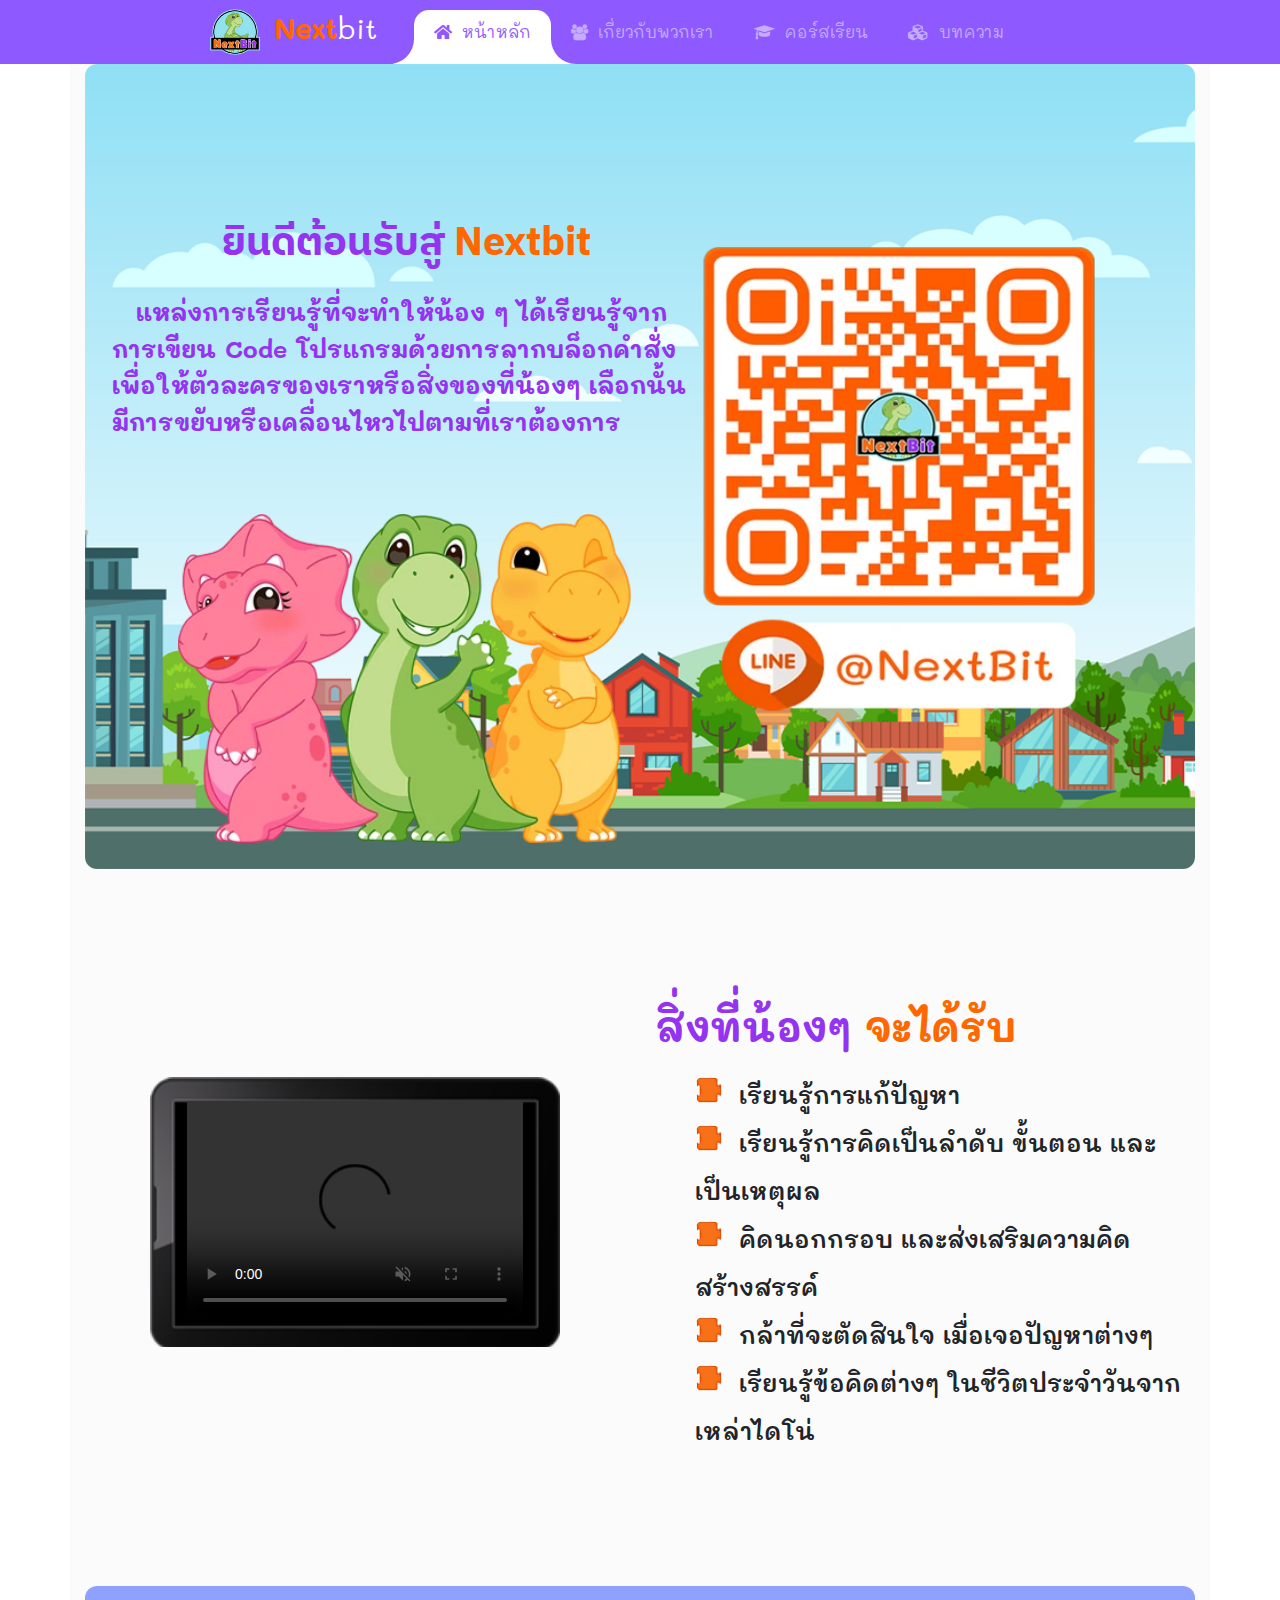
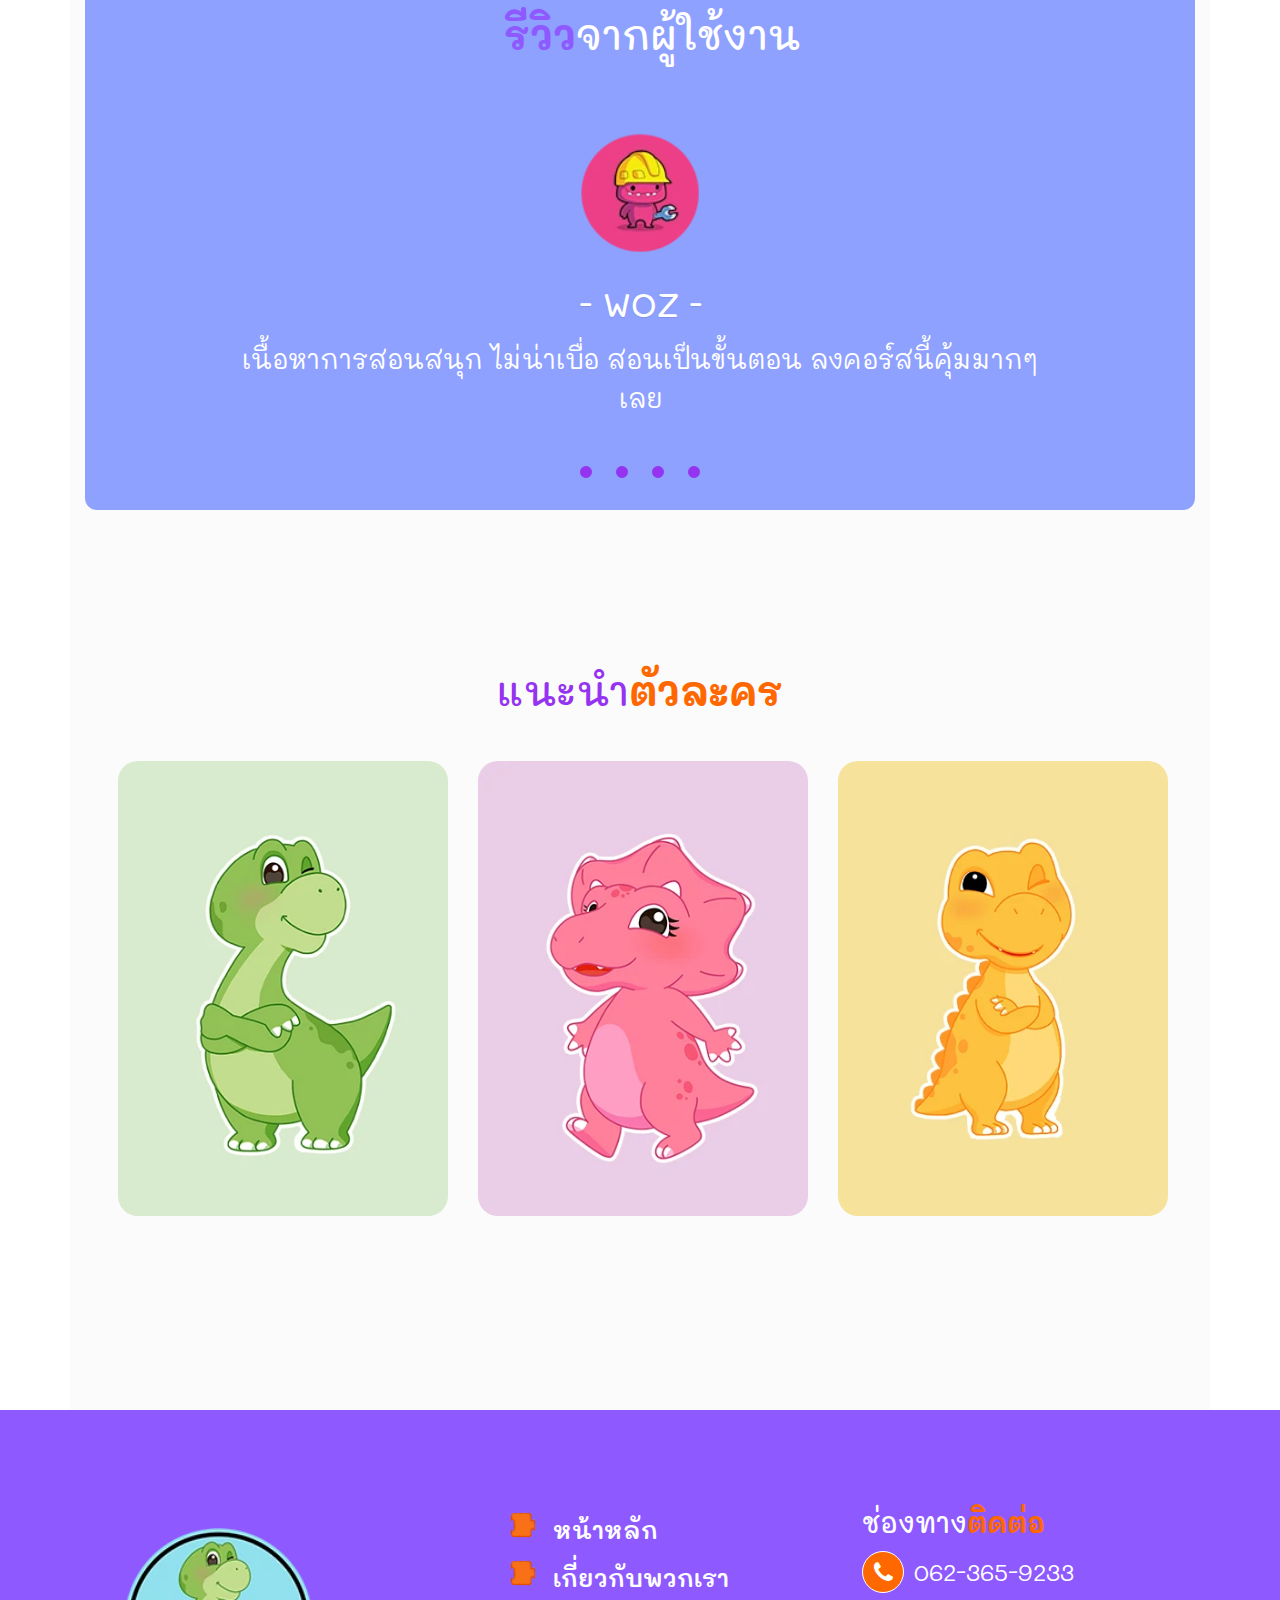
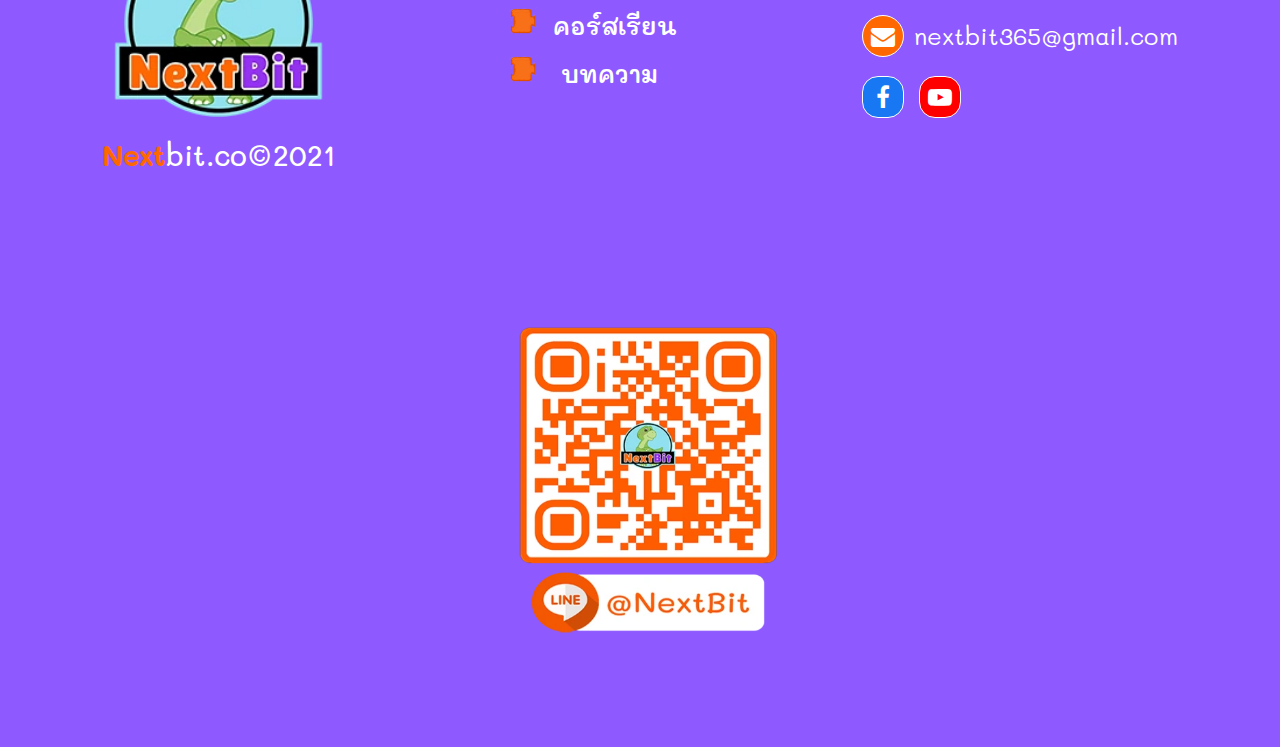
==== index.html @ 3a7b2d2f "test (iframe vs video)" ====
<!doctype html>
<html lang="en">
<head>
    <meta charset="UTF-8">
    <meta name="viewport" content="width=device-width, user-scalable=no, initial-scale=1.0, maximum-scale=1.0, minimum-scale=1.0">

    <title>Nextbit.co</title>
    <link rel="icon" href="./imgs/png/logo_dino.png">

    <!-- awesome font -->
    <link rel='stylesheet' href='https://cdnjs.cloudflare.com/ajax/libs/font-awesome/5.10.2/css/all.min.css'>
    <link rel='stylesheet' href='https://maxcdn.bootstrapcdn.com/font-awesome/4.2.0/css/font-awesome.min.css'>
    <!-- css navbar -->
    <link rel='stylesheet' href='https://stackpath.bootstrapcdn.com/bootstrap/4.3.1/css/bootstrap.min.css'>
    <link rel="stylesheet" href="./css/navbar.css">
    <!-- css slide -->
    <link rel="stylesheet" href="./css/slide.css">
    <!-- css profile character -->
    <link rel="stylesheet" href="./css/profile_character/templatemo-onix-digital.css">
    <link rel="stylesheet" href="./css/profile_character/owl.css">
    <link rel="stylesheet" href="./css/profile_character/animated.css">
    <!-- css style -->
    <link rel="stylesheet" href="./css/style.css">
    <!-- css home -->
    <link rel="stylesheet" href="./css/home.css">
    <!-- css bubble footer -->
    <link rel="stylesheet" href="./css/footer.css">
    <link rel="stylesheet" href="./css/bubble.css">
</head>
<body>


    <header>
        <!-- Start Navbar -->
        <nav class="navbar navbar-expand-custom navbar-mainbg" id="navbar">
            <a class="navbar-brand navbar-logo" href="./index.html">
                <picture>
                    <source srcset="imgs/webp/logo_dino.webp">
                    <img  src="./imgs/png/logo_dino.png"/>
                </picture>
                <span>Next</span>bit
            </a>
            <button class="navbar-toggler" type="button" aria-controls="navbarSupportedContent" aria-expanded="false" aria-label="Toggle navigation">
                <i class="fas fa-bars text-white"></i>
            </button>
            <div class="collapse navbar-collapse" id="navbarSupportedContent">
                <ul class="navbar-nav ml-auto">
                    <div class="hori-selector"><div class="left"></div><div class="right"></div></div>
                    <li class="nav-item active">
                        <a class="nav-link" href="./index.html"><i class="fas fa-home"></i>หน้าหลัก</a>
                    </li>
                    <li class="nav-item">
                        <a class="nav-link" href="./about.html"><i class="fa fa-users"></i>เกี่ยวกับพวกเรา</a>
                    </li>
                    <li class="nav-item">
                        <a class="nav-link" href="./course.html"><i class="fa fa-graduation-cap"></i>คอร์สเรียน</a>
                    </li>
                    <li class="nav-item">
                        <a class="nav-link" href="https://nextbit.co/post/"><i class="fa fa-cubes"></i>บทความ</a>
                    </li>
                </ul>
            </div>
        </nav>
        <!-- End Navbar -->
    </header>


    <!-- Start Container -->
    <div class="container">
        <!-- Start Banner -->
        <section class="banner">
            <div class="row">
                <div class="col-lg-7 left">
                    <h1>ยินดีต้อนรับสู่ <span>Nextbit</span></h1>
                    <p>&emsp;แหล่งการเรียนรู้ที่จะทำให้น้อง ๆ ได้เรียนรู้จากการเขียน Code โปรแกรมด้วยการลากบล็อกคำสั่ง เพื่อให้ตัวละครของเราหรือสิ่งของที่น้องๆ เลือกนั้น มีการขยับหรือเคลื่อนไหวไปตามที่เราต้องการ</p>
                </div>
                <div class="col-lg-5 right">
                    <picture>
                        <source srcset="./imgs/webp/qr_code.webp">
                        <img src="./imgs/png/qr_code.png"/>
                    </picture>
                </div>
            </div>
            <div class="row">
                <div class="col-lg-7 left">
                    <picture>
                        <source srcset="./imgs/webp/Nextbit_Dino.webp">
                        <img src="./imgs/png/Nextbit_Dino.png"/>
                    </picture>
                </div>
            </div>
        </section>
        <!-- END Banner -->
        <section class="objective">
            <div class="row">
                <div class="col-lg-6 left">
                    <div class="background-video">
<!--                        <iframe src="https://www.youtube.com/embed/6uxg9snjpqg"></iframe>-->
                        <video controls autoplay muted loop>
                            <source src="./video/IntroNextBit.mp4"
                                    type="video/mp4">
                        </video>
                    </div>
                </div>
                <div class="col-lg-6 right">
                    <div class="list_jigsaw">
                        <h1>สิ่งที่น้องๆ <span>จะได้รับ</span></h1>
                        <ul>
                            <li>เรียนรู้การแก้ปัญหา</li>
                            <li>เรียนรู้การคิดเป็นลำดับ ขั้นตอน และเป็นเหตุผล</li>
                            <li>คิดนอกกรอบ และส่งเสริมความคิดสร้างสรรค์</li>
                            <li>กล้าที่จะตัดสินใจ เมื่อเจอปัญหาต่างๆ</li>
                            <li>เรียนรู้ข้อคิดต่างๆ ในชีวิตประจำวันจากเหล่าไดโน่</li>
                        </ul>
                    </div>
                </div>
            </div>
        </section>
        <section class="review">
            <h1 style="padding: 24px;margin-left: 24px"><span>รีวิว</span>จากผู้ใช้งาน</h1>
            <div class="slider">
                <input type="radio" name="slider" title="slide1" checked="checked" class="slider__nav"/>
                <input type="radio" name="slider" title="slide2" class="slider__nav"/>
                <input type="radio" name="slider" title="slide3" class="slider__nav"/>
                <input type="radio" name="slider" title="slide4" class="slider__nav"/>
                <div class="slider__inner">
                    <div class="slider__contents">
                        <picture>
                            <source srcset="./imgs/webp/customer1.webp">
                            <img src="./imgs/png/customer1.png"/>
                        </picture>
                        <h2 class="slider__caption">- Woz -</h2>
                        <p class="slider__txt">เนื้อหาการสอนสนุก ไม่น่าเบื่อ สอนเป็นขั้นตอน ลงคอร์สนี้คุ้มมากๆเลย</p>
                    </div>
                    <div class="slider__contents">
                        <picture>
                            <source srcset="./imgs/webp/customer2.webp">
                            <img src="./imgs/png/customer2.png"/>
                        </picture>
                        <h2 class="slider__caption">- Gracie -</h2>
                        <p class="slider__txt">ศึกษามาหลายคอร์สหลายที่แต่ก็เข้าใจยากมากๆ เรียนเสร็จพอมาลองทำ ก็ทำไม่ได้ แต่พอมาลงคอร์สจากที่นี่ สอนเข้าใจง่าย มีแบบฝึกหัดให้ทำ</p>
                    </div>
                    <div class="slider__contents">
                        <picture>
                            <source srcset="./imgs/webp/customer3.webp">
                            <img src="./imgs/png/customer3.png"/>
                        </picture>
                        <h2 class="slider__caption">- Sarge -</h2>
                        <p class="slider__txt">ตัวละครน่ารักมาก สอนเข้าใจง่าย น้องๆที่ได้เรียนรู้สึกกล้าแสดงออกมากขึ้นเยอะเลย แนะนำค่ะ อยากให้มีคอร์สแบบนี้อีกหลายๆคอร์สเลย</p>
                    </div>
                    <div class="slider__contents">
                        <picture>
                            <source srcset="./imgs/webp/customer4.webp">
                            <img src="./imgs/png/customer4.png"/>
                        </picture>
                        <h2 class="slider__caption">- Val -</h2>
                        <p class="slider__txt">ตอนแรกน้องไม่มีพื้นฐานเลย พอได้มาเรียน มีการ์ตูนให้ดู น้องดูสนุกไปกับการเรียน ค่าคอร์สก็คุ้มราคา</p>
                    </div>

                </div>
            </div>
        </section>
        <section class="character">
            <div id="portfolio" class="our-portfolio section">
                <div class="container">
                    <h1 align="center" style="padding: 36px;">แนะนำ<span>ตัวละคร</span></h1>
                </div>
                <div class="container">
                    <div class="row">
                        <div class="col-lg-12">
                            <div class="owl-carousel owl-portfolio">
                                <div class="item">
                                    <div class="thumb">
                                        <picture>
                                            <source srcset="./imgs/webp/TODY.webp">
                                            <img src="./imgs/png/TODY.png"/>
                                        </picture>
                                        <div class="hover-effect">
                                            <div class="inner-content">
                                                <a rel="sponsored" href="#" target="_parent">
                                                    <h4>TODY</h4>
                                                </a>
                                                <span>คอยาว ทีเร็ก ใสซื่อ ทึ่มๆ <br>มีพลังแฝง รักการเรียนรู้ <br>แต่ยังไม่ค่อยรู้ <br>ชอบลองผิดลองถูก</span>
                                            </div>
                                        </div>
                                    </div>
                                </div>
                                <div class="item">
                                    <div class="thumb">
                                        <picture>
                                            <source srcset="./imgs/webp/TEENA.webp">
                                            <img src="./imgs/png/TEENA.png"/>
                                        </picture>
                                        <div class="hover-effect">
                                            <div class="inner-content">
                                                <a href="#">
                                                    <h4>TEENA</h4>
                                                </a>
                                                <span>พันธุ์หนาม น่ารัก เป็นมิตร <br>อ่อนโยน ชอบให้กำลังใจ <br>เป็นผู้ตามที่ดี</span>
                                            </div>
                                        </div>
                                    </div>
                                </div>
                                <div class="item">
                                    <div class="thumb">
                                        <picture>
                                            <source srcset="./imgs/webp/PEEMO.webp">
                                            <img src="./imgs/png/PEEMO.png"/>
                                        </picture>
                                        <div class="hover-effect">
                                            <div class="inner-content">
                                                <a rel="sponsored" href="#" target="_parent">
                                                    <h4>PEEMO</h4>
                                                </a>
                                                <span>ทีเร็ก ดูเพอร์เฟก กวนๆหน่อย <br>รู้ทุกเรื่อง แต่จะ รู้มั่วๆ หน่อย</span>
                                            </div>
                                        </div>
                                    </div>
                                </div>
                                <div class="item">
                                    <div class="thumb">
                                        <picture>
                                            <source srcset="./imgs/webp/CAT.webp">
                                            <img src="./imgs/png/CAT.png"/>
                                        </picture>
                                        <div class="hover-effect">
                                            <div class="inner-content">
                                                <a rel="sponsored" href="#" target="_parent">
                                                    <h4>CAT</h4>
                                                </a>
                                                <span>สัตว์เลี้ยงของ TODY</span>
                                            </div>
                                        </div>
                                    </div>
                                </div>
                                <div class="item">
                                    <div class="thumb">
                                        <picture>
                                            <source srcset="./imgs/webp/TAC.webp">
                                            <img src="./imgs/png/TAC.png"/>
                                        </picture>
                                        <div class="hover-effect">
                                            <div class="inner-content">
                                                <a rel="sponsored" href="#" target="_parent">
                                                    <h4>TAC</h4>
                                                </a>
                                                <span>สัตว์เลี้ยงของ TEENA</span>
                                            </div>
                                        </div>
                                    </div>
                                </div>
                                <div class="item">
                                    <div class="thumb">
                                        <picture>
                                            <source srcset="./imgs/webp/TIC.webp">
                                            <img src="./imgs/png/TIC.png"/>
                                        </picture>
                                        <div class="hover-effect">
                                            <div class="inner-content">
                                                <a rel="sponsored" href="#" target="_parent">
                                                    <h4>TIC</h4>
                                                </a>
                                                <span>สัตว์เลี้ยงของ PEEMO</span>
                                            </div>
                                        </div>
                                    </div>
                                </div>
                            </div>
                        </div>
                    </div>
                </div>
            </div>
        </section>
    </div>
    <!-- End Container -->


    <!-- Start Footer -->
    <footer>
        <div class="bubbles">
            <div class="bubble" style="--size:3.3909991037595413rem; --distance:8.564411425917513rem; --position:-3.3532309343188405%; --time:3.337641675397866s; --delay:-3.8598811310658885s;"></div>
            <div class="bubble" style="--size:5.257650665640758rem; --distance:7.436513802589119rem; --position:58.07638903927696%; --time:3.5787606993702172s; --delay:-3.727907387715606s;"></div>
            <div class="bubble" style="--size:5.229508255244221rem; --distance:9.9519353103117rem; --position:74.21436924845615%; --time:3.028254580955734s; --delay:-3.2558799292110705s;"></div>
            <div class="bubble" style="--size:5.675200319744859rem; --distance:6.150496605028215rem; --position:16.40803187630667%; --time:2.095930094316172s; --delay:-2.012984983796527s;"></div>
            <div class="bubble" style="--size:4.3761417212986435rem; --distance:6.8733372826509695rem; --position:67.33293542719909%; --time:3.488941974619582s; --delay:-2.334601722943579s;"></div>
            <div class="bubble" style="--size:4.685994744877967rem; --distance:6.7313548620829895rem; --position:31.27613675088076%; --time:2.2925754221462955s; --delay:-3.737222941850242s;"></div>
            <div class="bubble" style="--size:3.1129848616561464rem; --distance:7.973768390749606rem; --position:6.987046974998384%; --time:3.0081815354815857s; --delay:-2.0327254202297422s;"></div>
            <div class="bubble" style="--size:5.210656076916611rem; --distance:6.009244755368356rem; --position:46.407251437646885%; --time:2.825860489876731s; --delay:-3.2693626984936204s;"></div>
            <div class="bubble" style="--size:5.766361012511409rem; --distance:6.85814516018899rem; --position:67.06485868169764%; --time:3.1537974261224564s; --delay:-3.450262969142444s;"></div>
            <div class="bubble" style="--size:2.3488025390021123rem; --distance:9.612803488962832rem; --position:62.36777292198522%; --time:2.2375997498686555s; --delay:-3.7258814246212713s;"></div>
            <div class="bubble" style="--size:4.841820891042348rem; --distance:6.792663462265825rem; --position:41.51432637876691%; --time:3.8539796309214767s; --delay:-2.600818884719666s;"></div>
            <div class="bubble" style="--size:2.32621822881762rem; --distance:6.618214802867413rem; --position:74.20527249008273%; --time:3.1652743852504166s; --delay:-3.96047773357275s;"></div>
        </div>
        <div class="footer-main">
            <div class="footer-logo">
                <picture>
                    <source srcset="./imgs/webp/logo_dino.webp">
                    <img src="./imgs/png/logo_dino.png"/>
                </picture>
                <h3><span>Next</span>bit.co©2021</h3>
            </div>
            <div class="footer-link list_jigsaw">
                <ul>
                    <li><a href="./index.html">หน้าหลัก</a></li>
                    <li><a href="./about.html">เกี่ยวกับพวกเรา</a></li>
                    <li><a href="./course.html">คอร์สเรียน</a></li>
                    <li> <a href="https://nextbit.co/post/">บทความ</a></li>
                </ul>
            </div>
            <div class="footer-contact">
                <div>
                    <h3>ช่องทาง<span>ติดต่อ</span></h3>
                    <p><i class="fa fa-phone"></i>062-365-9233</p>
                    <p><i class="fa fa-envelope"></i>nextbit365@gmail.com</p>
                </div>
                <div class="footer-icons">
                    <a href="https://nextbit.co/facebook"><i class="fa fa-facebook"></i></a>
                    <a href="https://nextbit.co/youtube"><i class="fa fa-youtube-play"></i></a>
                </div>
            </div>
            <div class="footer-qrcode">
                <picture>
                    <source srcset="./imgs/webp/qr_code.webp">
                    <img src="./imgs/png/qr_code.png"/>
                </picture>
            </div>
        </div>
    </footer>
    <!-- End Footer -->
    <svg style="position:fixed; top:100vh;">
        <defs>
            <filter id="blob">
                <feGaussianBlur in="SourceGraphic" stdDeviation="10" result="blur"></feGaussianBlur>
                <feColorMatrix in="blur" mode="matrix" values="1 0 0 0 0  0 1 0 0 0  0 0 1 0 0  0 0 0 19 -9" result="blob"></feColorMatrix>
                <feComposite in="SourceGraphic" in2="blob" operator="atop"></feComposite>
            </filter>
        </defs>
    </svg>

    <!-- Start Script -->
    <!-- Navbar -->
    <script src='https://code.jquery.com/jquery-3.4.1.min.js'></script>
    <script src='./js/navbar.js'></script>

    <!-- Profile_character -->
    <script src="./js/profile_character/animation.js"></script>
    <script src="./js/profile_character/owl-carousel.js"></script>
    <script src="./js/profile_character/custom.js"></script>
    <script src="./js/profile_character/imagesloaded.js"></script>
    <script src="./js/profile_character/owl-carousel.js"></script>
    <!-- End Script -->

</body>
</html>
---- css/navbar.css ----
/*----------bootstrap-navbar-css------------*/
.navbar-mainbg{
	font-family: 'Mali', cursive;
	background-color: #8E5AFF ;
	padding: 0px;
	z-index: 100;
}
.navbar-logo{
	padding: 0px;
	color: #fff;
	font-size: 28px;
}
.navbar-logo img{
	width: 60px;
	height: 60px;
	padding: 2px;
}
#navbarSupportedContent{
	overflow: hidden;
	position: relative;
}
#navbarSupportedContent ul{
	padding: 0px;
}
#navbarSupportedContent ul li a i{
	margin-right: 10px;
}
#navbarSupportedContent li {
	list-style-type: none;
	float: left;
}
#navbarSupportedContent ul li a{
	color: rgba(255,255,255,0.5);
    text-decoration: none;
    font-size: 16px;
    display: block;
    padding: 20px 20px;
    transition-duration:0.6s;
	transition-timing-function: cubic-bezier(0.68, -0.55, 0.265, 1.55);
    position: relative;
}
#navbarSupportedContent>ul>li.active>a{
	color: #8E5AFF;
	background-color: transparent;
	transition: all 0.7s;
}
#navbarSupportedContent a:not(:only-child):after {
	content: "\f105";
	position: absolute;
	right: 20px;
	top: 10px;
	font-size: 16px;
	display: inline-block;
	padding-right: 3px;
	vertical-align: middle;
	font-weight: 700;
	transition: 0.5s;
}
#navbarSupportedContent .active>a:not(:only-child):after {
	transform: rotate(90deg);
}
.hori-selector{
	display:inline-block;
	position:absolute;
	height: 100%;
	top: 0px;
	left: 0px;
	transition-duration:0.6s;
	transition-timing-function: cubic-bezier(0.68, -0.55, 0.265, 1.55);
	background-color: #fff;
	border-top-left-radius: 15px;
	border-top-right-radius: 15px;
	margin-top: 10px;
}
.hori-selector .right,
.hori-selector .left{
	position: absolute;
	width: 25px;
	height: 25px;
	background-color: #fff;
	bottom: 10px;
}
.hori-selector .right{
	right: -25px;
}
.hori-selector .left{
	left: -25px;
}
.hori-selector .right:before,
.hori-selector .left:before{
	content: '';
    position: absolute;
    width: 50px;
    height: 50px;
    border-radius: 50%;
    background-color: #8E5AFF;
}
.hori-selector .right:before{
	bottom: 0;
    right: -25px;
}
.hori-selector .left:before{
	bottom: 0;
    left: -25px;
}

@media(min-width: 992px){
	.navbar-logo{
		margin-left: 24%;
	}
	.navbar-expand-custom {
	    -ms-flex-flow: row nowrap;
	    flex-flow: row nowrap;
	    -ms-flex-pack: start;
	    justify-content: flex-start;
	}
	.navbar-expand-custom .navbar-nav {
	    -ms-flex-direction: row;
	    flex-direction: row;
	}
	.navbar-expand-custom .navbar-toggler {
	    display: none;
	}
	.navbar-expand-custom .navbar-collapse {
	    display: -ms-flexbox!important;
	    display: flex!important;
	    -ms-flex-preferred-size: auto;
	    flex-basis: auto;
	}
	#navbarSupportedContent{
		overflow: hidden;
		position: relative;
		margin-right: 24%;
	}
}

@media (max-width: 991px){
	#navbarSupportedContent{
		overflow: hidden;
		position: relative;
	}
	#navbarSupportedContent ul li a{
		padding: 16px 30px;
	}
	.hori-selector{
		margin-top: 0px;
		border-radius: 30px;
	}
}
@media screen and (min-device-width: 768px) and (max-device-width: 1250px){
	.navbar-logo{
		padding: 0px;
		color: #fff;
		font-size: 28px;
		margin-left: 8%;
	}
	#navbarSupportedContent{
		margin-right: 2%;
	}
}
@media screen and (min-device-width: 1251px) and (max-device-width: 1550px){
	.navbar-logo{
		padding: 0px;
		color: #fff;
		font-size: 28px;
		margin-left: 16%;
	}
	#navbarSupportedContent{
		margin-right: 20%;
	}
}
/*----------Sticky navbar add------------*/
.sticky {
	position: fixed;
	top: 0;
	width: 100%;
}
/*---------------------------------------*/
---- css/slide.css ----
.slider {
    min-height: 420px;
    position: relative;
    overflow: hidden;
    display: flex;
    flex-flow: row nowrap;
    -webkit-box-align: end;
    align-items: flex-end;
    -webkit-box-pack: center;
    justify-content: center;
}
.slider__nav {
    width: 12px;
    height: 12px;
    margin: 2rem 12px;
    border-radius: 50%;
    z-index: 10;
    outline: 6px solid #9433f0;
    outline-offset: -6px;
    box-shadow: 0 0 0 0 #9433f0, 0 0 0 0 #9433f0;
    cursor: pointer;
    appearance: none;
    backface-visibility: hidden;
}
.slider__nav:checked {
    animation: check 0.4s linear forwards;
}
.slider__nav:checked:nth-of-type(1) ~ .slider__inner {
    left: 0%;
}
.slider__nav:checked:nth-of-type(2) ~ .slider__inner {
    left: -100%;
}
.slider__nav:checked:nth-of-type(3) ~ .slider__inner {
    left: -200%;
}
.slider__nav:checked:nth-of-type(4) ~ .slider__inner {
    left: -300%;
}
.slider__inner {
    position: absolute;
    top: 0;
    left: 0;
    width: 400%;
    height: 100%;
    transition: left 0.4s;
    display: flex;
    flex-flow: row nowrap;
}
.slider__contents {
    height: 100%;
    padding: 2rem;
    text-align: center;
    display: flex;
    -webkit-box-flex: 1;
    flex: 1;
    flex-flow: column nowrap;
    -webkit-box-align: center;
    align-items: center;
    -webkit-box-pack: center;
    justify-content: center;
}
.slider__image {
    font-size: 2.7rem;
    color: #2196F3;
}
.slider__caption {
    font-weight: 500;
    margin: 2rem 0 1rem;
    text-shadow: 0 1px 1px rgba(0, 0, 0, 0.1);
    text-transform: uppercase;
}
.slider__txt {
    color: #999;
    margin-bottom: 3rem;
    max-width: 800px;
}

@-webkit-keyframes check {
    50% {
        outline-color: #ff6801;
        box-shadow: 0 0 0 12px #ff6801, 0 0 0 36px #DE7015;
    }
    100% {
        outline-color: #333;
        box-shadow: 0 0 0 0 #ff6801, 0 0 0 0 #DE7015;
    }
}

@keyframes check {
    50% {
        outline-color: #ff6801;
        box-shadow: 0 0 0 12px #ff6801, 0 0 0 36px #DE7015;
    }
    100% {
        outline-color: #ff6801;
        box-shadow: 0 0 0 0 #ff6801, 0 0 0 0 #DE7015;
    }
}
---- css/profile_character/templatemo-onix-digital.css ----
/*

--------------------------------------------- */
/* 
---------------------------------------------
font & reset css
--------------------------------------------- 
*/
@import url('https://fonts.googleapis.com/css2?family=Poppins:wght@100;200;300;400;500;600;700;800;900&display=swap');

/* 
---------------------------------------------
charecter review
--------------------------------------------- 
*/

.our-portfolio .portfolio-left-dec img {
  width: 342px;
  height: 311px;
  left: 45px;
  top: 120px;
  position: absolute;
  z-index: 1;
}

.our-portfolio {
  padding-top: 120px;
  margin-top: 0px;
  position: relative;
}

.our-portfolio .section-heading {
  text-align: center;
  margin-bottom: 60px;
}

.our-portfolio .section-heading h2 {
  text-align: center;
  margin: 0px 60px 0px 60px;
  margin-bottom: -5px;
  position: relative;
  z-index: 1;
}

.our-portfolio {
  margin: 0px 15px;
}

.our-portfolio .item .thumb {
  position: relative;
}

.our-portfolio .item .thumb:hover .hover-effect {
  bottom: 30px;
}

.our-portfolio .item .thumb:hover img {
  opacity: 0.5;
}

.our-portfolio .item .hover-effect {
  position: absolute;
  background-repeat: no-repeat;
  background-size: cover;
 transition: all .5s;
  bottom: -240px;
  right: 30px;
  width: 239px;
  height: 210px; 
}

.our-portfolio .item .hover-effect .inner-content {
  position: absolute;
  right: -10px;
  bottom: 10px;
  text-align: right;
}

.our-portfolio .item .hover-effect .inner-content h4 {
  font-size: 24px;
  font-weight: 700;
  color: rgb(0, 0, 0);
  margin-bottom: 15px;
}

.our-portfolio .item .hover-effect .inner-content span {
  margin-left: 50px;
  font-size: 17px;
  color: rgb(0, 0, 0);
}

.our-portfolio .item .thumb img {
  border-radius: 20px;
  transition: all .3s;
}

.owl-portfolio .owl-nav {
  position: absolute;
  top: 42%;
  width: 100%;
}

.owl-portfolio .owl-nav .owl-prev {
  position: absolute;
  left: -100px;
}

.owl-portfolio .owl-nav .owl-next {
  position: absolute;
  right: -102px;
}

.owl-portfolio .owl-nav .owl-prev span {
    color: transparent;
}

.owl-portfolio .owl-nav .owl-prev span:hover::after{
  opacity: 1;
}



.owl-portfolio .owl-nav .owl-next span {
    color: transparent;
}

.owl-portfolio .owl-nav .owl-next span:hover::after{
  opacity: 1;
}
---- css/style.css ----
/*** Mixins & Default Styles ***/
@import url('https://fonts.googleapis.com/css2?family=Mali:wght@300;400;500;600;700&display=swap');
@import url('https://fonts.googleapis.com/css2?family=IBM+Plex+Sans+Thai&display=swap');
body{
    overflow-x: hidden;
    overflow-y: scroll;
    font-family: 'Mali', cursive;
}
i {
    margin-right: 10px;
}
h1,h2,h3,h4,h5,h6 {
    color: #9433f0;
}
span {
    color: #ff6801;
}
.container {
    background-color:#fbfbfb;
}

/*----------------------------
---- start list-jigsaw ---
-----------------------------*/
.list_jigsaw ul li {
    position: relative;
    list-style: none;
    line-height: 2;
    font-size: 24px;
    font-weight: 600;
    font-family: 'Mali', cursive;
}
.list_jigsaw ul li:before {
    content: "";
    height: 28px;
    width: 28px;
    margin: 0 1rem 0 0;
    position: relative;
    display: inline-block;
    background-size: contain;
    background-image: url("../imgs/png/icon_jigsaw.png");
}
.list_jigsaw a{
    color: #ffffff;
}
/*----------------------------
---- end list-jigsaw ---
-----------------------------*/

@media(min-width: 992px) {

}
@media(max-width: 991px) {
    /*----------------------------
    ---- start list-jigsaw ---
    -----------------------------*/
    .list_jigsaw ul li {
        font-size: 20px;
    }
    .list_jigsaw ul li:before {
        height: 20px;
        width: 20px;
    }
    /*----------------------------
    ---- end list-jigsaw ---
    -----------------------------*/
}
@media (max-width: 768px) {
    .list_jigsaw a{
        font-size: 20px;
    }
}
@media(max-width: 475px) {
    .list_jigsaw a{
        font-size: 20px;
    }
}
@media (max-width: 280px) {
    .list_jigsaw a{
        font-size: 15px;
    }
}
---- css/home.css ----
/*----------------------------
---- start banner section ----
-----------------------------*/
.banner {
    min-height: 620px;
    border-radius: 12px;
    background-repeat: no-repeat;
    background-size: cover;
}
.banner .left{
    position: relative;
    font-family: 'Mali', cursive;
}
.banner .right{
    position: relative;
}
.banner .left span{
    font-weight: bolder;
}
.banner .left h1{
    text-align: center;
    font-weight: bold;
    font-family: 'IBM Plex Sans Thai', sans-serif;
}
.banner .left p{
    color: #9433f0;
    line-height: 1.52;
    font-weight: 900;
    font-family: 'Mali', cursive;
}
.banner .left img{
    width: auto;
    padding: 4%;
}
.banner .right img{
    width: auto;
}
/*----------------------------
---- end banner section ----
-----------------------------*/
/*----------------------------
---- start objective section -
-----------------------------*/
.objective {
    min-height: 540px;
    width: auto;
    margin: 12% 0% 4% 0%;
    font-family: 'Mali', cursive;
}
.objective .background-video {
    position: relative;
    margin: 0 auto;
    width: 410px;
    height: 270px;
    background-size: cover;
    background-repeat: no-repeat;
    background-image: url("../imgs/png/border_video.png");
}
.objective .background-video video{
    width: 82%;
    height: 82%;
    position: relative;
    top: 9%;
    bottom: 0;
    left: 9%;
    right: 0;
    margin: auto;
    border: none;
}
.objective h1,span{
    font-weight: bolder;
}
.objective h1{
    margin-bottom: 4%;
}
.objective .left img {
    z-index: 0;
    position: absolute;
    top: 0%;
    left: 0%;
    width: 440px;
    height: 280px;
}
/*----------------------------
---- end objective section ---
-----------------------------*/
/*----------------------------
---- start review section ---
-----------------------------*/
.review {
    min-height: 280px;
    border-radius: 12px;
    background-color: #8FA1FF;
    font-family: 'Mali', cursive;
}
.review span{
    color: #8E5AFF;
}
.review h1,h2{
    color: #ffffff;
    text-align: center;
}
.review p{
    color: #ffffff;
    line-height: 1.52;
    font-size: 26px;
}
.review img {
    height: 120px;
    width: 120px;
}
/*----------------------------
---- end review section -----
-----------------------------*/

/*----------------------------
---- start character section -
-----------------------------*/
.character {
    min-height: 900px;
    font-family: 'Mali', cursive;
}
/*----------------------------
---- end character section ---
-----------------------------*/

@media(min-width: 992px) {
    /*----------------------------
    ---- start banner section ----
    -----------------------------*/
    .banner {
        padding-top: 14%;
        background-image: url("../imgs/png/banner1.png");
    }

    .banner .left {
        padding-left: 2%;
    }

    .banner .left p {
        padding: 3%;
        font-size: 24px;
    }

    .banner .left img {
        position: relative;
        display: block;
        margin: 0 auto;
        margin-top: -40%;
        height: 380px;
    }

    .banner .right img {
        height: 520px;
        margin-left: -24%;
    }
    /*----------------------------
    ---- end banner section -----
    -----------------------------*/
    /*----------------------------
    ---- start objective section -
    -----------------------------*/
    .objective .background-video {
        position: relative;
        top: 16%;
        margin: 0 auto;
        width: 410px;
        height: 270px;
        background-size: cover;
        background-repeat: no-repeat;
        background-image: url("../imgs/png/border_video.png");
    }
    /*----------------------------
    ---- end objective section -
    -----------------------------*/
}
@media(max-width: 991px) {
    /*----------------------------
    ---- start banner section ----
    -----------------------------*/
    .banner {
        padding-top: 16%;
        background-image: url("../imgs/png/banner2.png");
    }

    .banner .left {
        padding-top: 12%;
    }

    .banner .left p {
        padding: 8%;
        font-size: 20px;
    }

    .banner .left img {
        height: 300px;
        display: block;
        margin: 0 auto;
    }

    .banner .right img {
        height: 360px;
        display: block;
        margin: 0 auto;
    }

    /*----------------------------
    ---- end banner section ------
    -----------------------------*/
    /*----------------------------
    ---- start objective section -
    -----------------------------*/
    .objective h1, span {
        margin-top: 8%;
        font-size: 32px;
    }
    .objective .background-video {
        width: 300px;
        height: 200px;
    }
    .objective .left {
        position: relative;
    }

    /*----------------------------
    ---- end objective section ---
    -----------------------------*/
    /*----------------------------
     ---- start review section -
     -----------------------------*/
    .review {
        min-height: 280px;
    }

    .review span {
        font-size: 30px;
    }

    .review h1, h2 {
        font-size: 30px;
    }

    .review p {
        padding: 4%;
        font-size: 20px;
    }

    .review img {
        height: 80px;
        width: 80px;
    }

    /*----------------------------
    ---- end review section -
    -----------------------------*/
}
@media (max-device-width: 400px){
    /*----------------------------
      ---- start banner section ----
      -----------------------------*/
    .banner .left img {
        height: 200px;
        display: block;
        margin: 0 auto;
    }

    .banner .right img {
        height: 280px;
        display: block;
        margin: 0 auto;
    }
    /*----------------------------
    ---- end banner section ------
    -----------------------------*/
    /*----------------------------
    ---- start objective section -
    -----------------------------*/
    .objective h1, span {
        margin-top: 8%;
        font-size: 28px;
    }
    .objective .background-video {
        width: 240px;
        height: 160px;
    }
    /*---------------------------
    ---- end objective section ---
    -----------------------------*/
}
---- css/footer.css ----
footer {
    width: auto;
    height: auto;
    display: flex;
    position: relative;
    font-family: 'Mali', cursive;
    z-index: 12;
    color: #ffffff;
    --footer-background:#8E5AFF;
    background-color: var(--footer-background);
    justify-content: space-around;
}
footer h1,
footer h2,
footer h3 {
    color: #ffffff;
}
footer p{
    line-height: 2;
    font-size:24px;
}
footer i{
    text-align:center;
    line-height: 2;
    padding: 8px 0;
    height:42px;
    width: 42px;
    color: #ffffff;
    border: 1px solid;
    border-radius: 2rem;
    background-color: #ff6801;
}
footer .footer-icons i{
    border-radius: 1rem;
    font-size: 24px;
}
footer .footer-icons .fa-facebook{background-color: #1877f2}
footer .footer-icons .fa-youtube-play{background-color: #ff0000}

footer img{
    height: auto;
    width: 100%;
    max-width: 20rem;
}
footer .footer-main{
    display: flex;
    flex-flow: row wrap;
    position: relative;
    width: auto;
    margin: 2rem;
}
footer .footer-logo{
    display: block;
    justify-content: center;
    text-align: center;
    margin: 2rem;
}
footer .footer-link{
    text-align: left;
    margin: 2rem;
}
footer .footer-contact{
    margin: 2rem;
}
footer .footer-qrcode{
    margin: 2rem;
}


@media (min-width: 992px) {
    footer .footer-logo{
        justify-content: center;
        margin: 4rem auto;
    }
    footer .footer-link{
        margin: 4rem;
    }
    footer .footer-contact{
        margin: 4rem auto;
    }
    footer .footer-qrcode{
        margin: 4rem auto;
    }
}
@media (max-width: 991px) {
    footer{
        justify-content: space-around;
    }
    footer .footer-logo{
        margin: 2rem auto;
        
    }
    footer .footer-link{
        margin: 2rem;
    }
    footer .footer-contact{
        margin: 2rem auto;
        
    }
    footer .footer-qrcode{
        margin: 2rem auto;
    }

}
@media (max-width: 880px) {

    footer .footer-logo{
        margin: 2rem auto;
        
    }
    footer .footer-link{
        margin: 2rem;
        margin-top: 5rem;;
        margin-right: 7rem;
    }
    footer .footer-contact{
        margin: 2rem auto;
        margin-left: 6rem;
    }
    footer .footer-qrcode{
        margin: 2rem auto;
    }

}
@media (max-width: 768px) {

    footer .footer-logo{
        margin: 2rem auto; 
    }
    footer .footer-link{
        margin: 2rem;
        margin-top: 5rem;;
        margin-right: 6rem;
    }
    footer .footer-contact{
        margin: 2rem auto;
        margin-left: 3rem;
    }
    footer .footer-qrcode{
        margin: 2rem auto;
    }

}
@media (max-width: 715px) {
    footer p{
        font-size: 20px;
    }
    footer .footer-link{
        margin: 2rem;
        margin-top: 5rem;;
        margin-left: 5rem;
    }
    footer .footer-contact{
        margin: 2rem auto;
        margin-left: 3rem;
    }
}

@media (max-width: 560px) {
    footer .footer-link{
        margin: 2rem;
        margin-top: 5rem;
        margin-left: 4rem;
    }
    footer .footer-contact{
        margin: 2rem auto;
        margin-left: 5rem;
    }
}
@media (max-width: 375px) {
    footer .fa{
        font-size: 24px;
    }
    footer p{
        font-size: 18px;
    }
    footer .footer-link{
        margin: 2rem;
        margin-top: 5rem;;
        margin-left: 3rem;
    }
    footer .footer-contact{
        margin: 2rem auto;
        margin-right: 1rem;
    }
}
@media (max-width: 280px) {
    footer .fa{
        font-size: 20px;
    }
    footer p{
        font-size: 14px;
    }
    footer .footer-link{
        margin: 2rem;
        margin-top: 5rem;;
        margin-left: 0rem;
    }
}
---- css/bubble.css ----
@media(min-width: 992px) {
  footer .bubbles {
    display: flex;
    flex-direction: row;
    position: absolute;
    top: 0;
    left: 0;
    right: 0;
    height: 1rem;
    background: var(--footer-background);
    -webkit-filter: url("#blob");
    filter: url("#blob");
  }
  footer .bubbles .bubble {
    position: absolute;
    left: var(--position, 50%);
    background: var(--footer-background);
    border-radius: 100%;
    -webkit-animation: bubble-size var(--time, 4s) ease-in infinite var(--delay, 0s), bubble-move var(--time, 4s) ease-in infinite var(--delay, 0s);
    animation: bubble-size var(--time, 4s) ease-in infinite var(--delay, 0s), bubble-move var(--time, 4s) ease-in infinite var(--delay, 0s);
    -webkit-transform: translate(-50%, 100%);
    transform: translate(-50%, 100%);
  }

  @-webkit-keyframes bubble-size {
    0%, 75% {
      width: var(--size, 4rem);
      height: var(--size, 4rem);
    }
    100% {
      width: 0rem;
      height: 0rem;
    }
  }

  @keyframes bubble-size {
    0%, 75% {
      width: var(--size, 4rem);
      height: var(--size, 4rem);
    }
    100% {
      width: 0rem;
      height: 0rem;
    }
  }
  @-webkit-keyframes bubble-move {
    0% {
      bottom: -4rem;
    }
    100% {
      bottom: var(--distance, 10rem);
    }
  }
  @keyframes bubble-move {
    0% {
      bottom: -4rem;
    }
    100% {
      bottom: var(--distance, 10rem);
    }
  }
}
@media(max-width: 991px) {

}
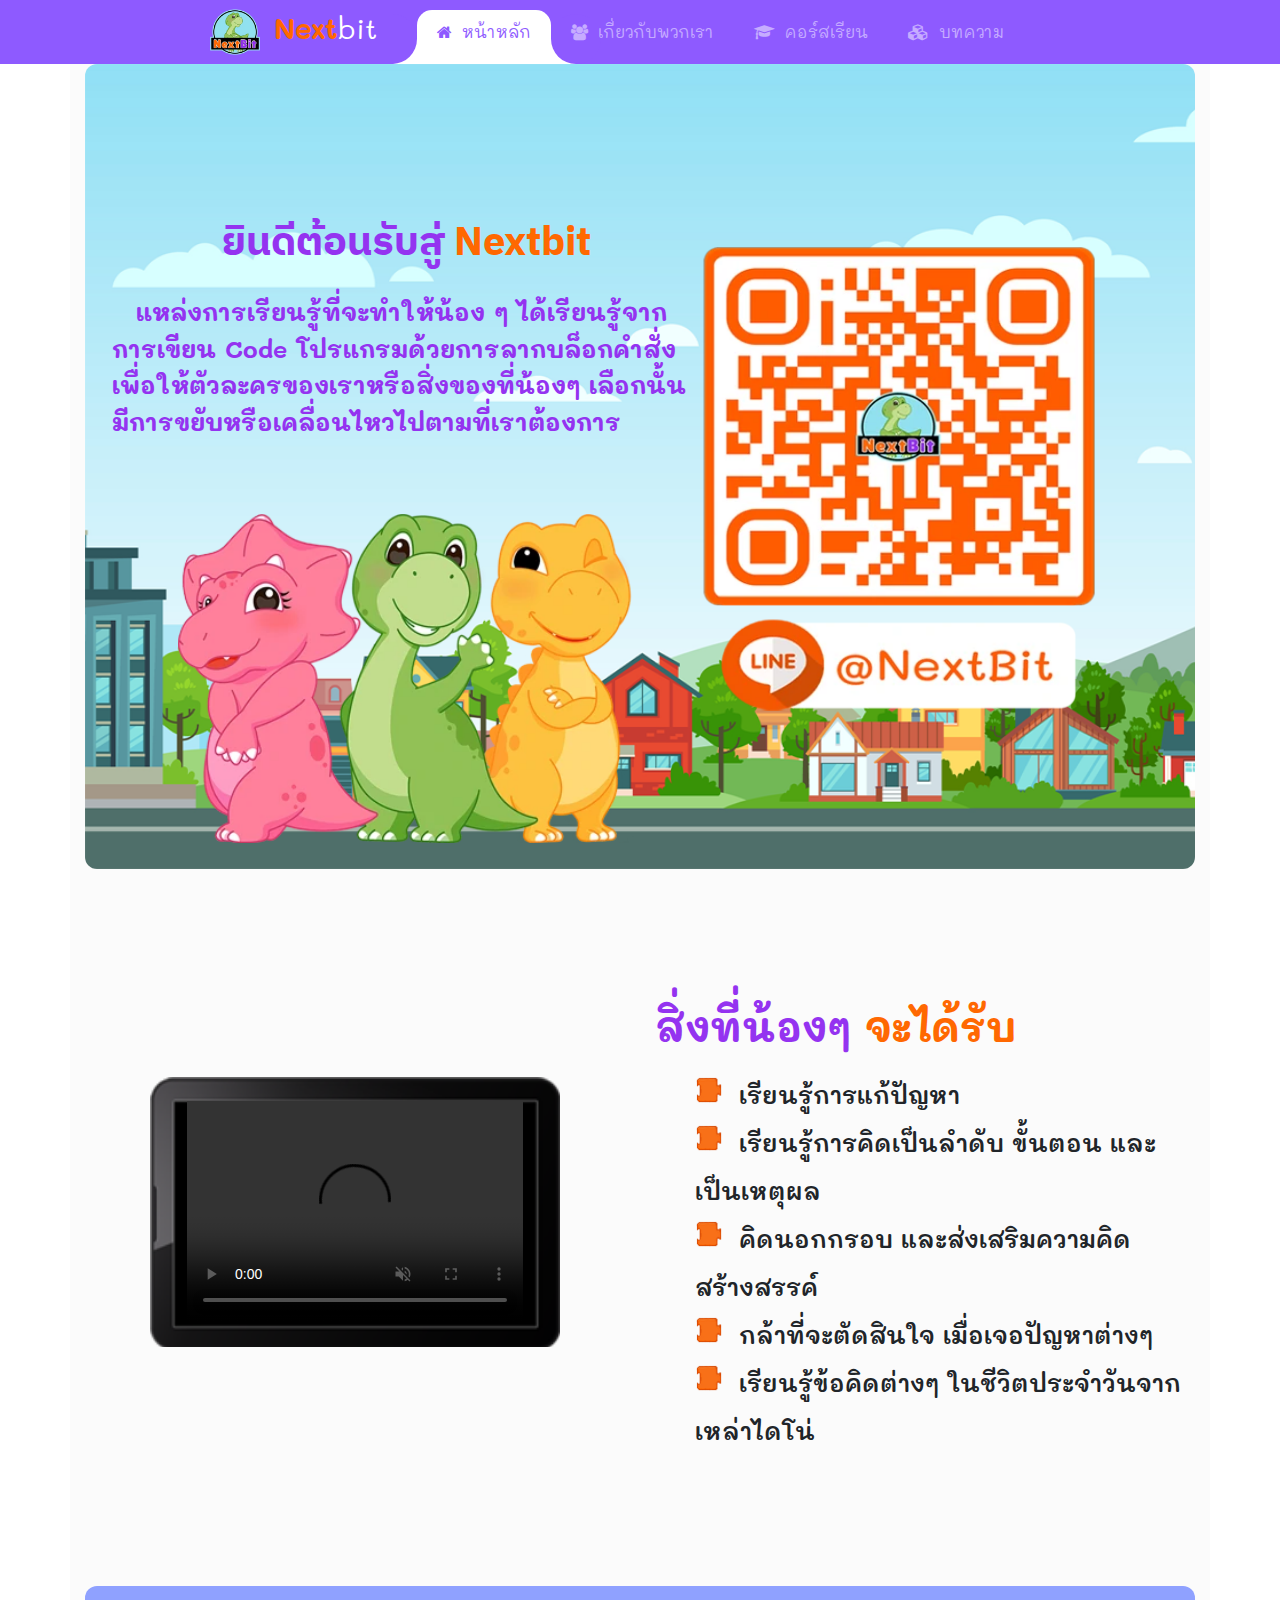
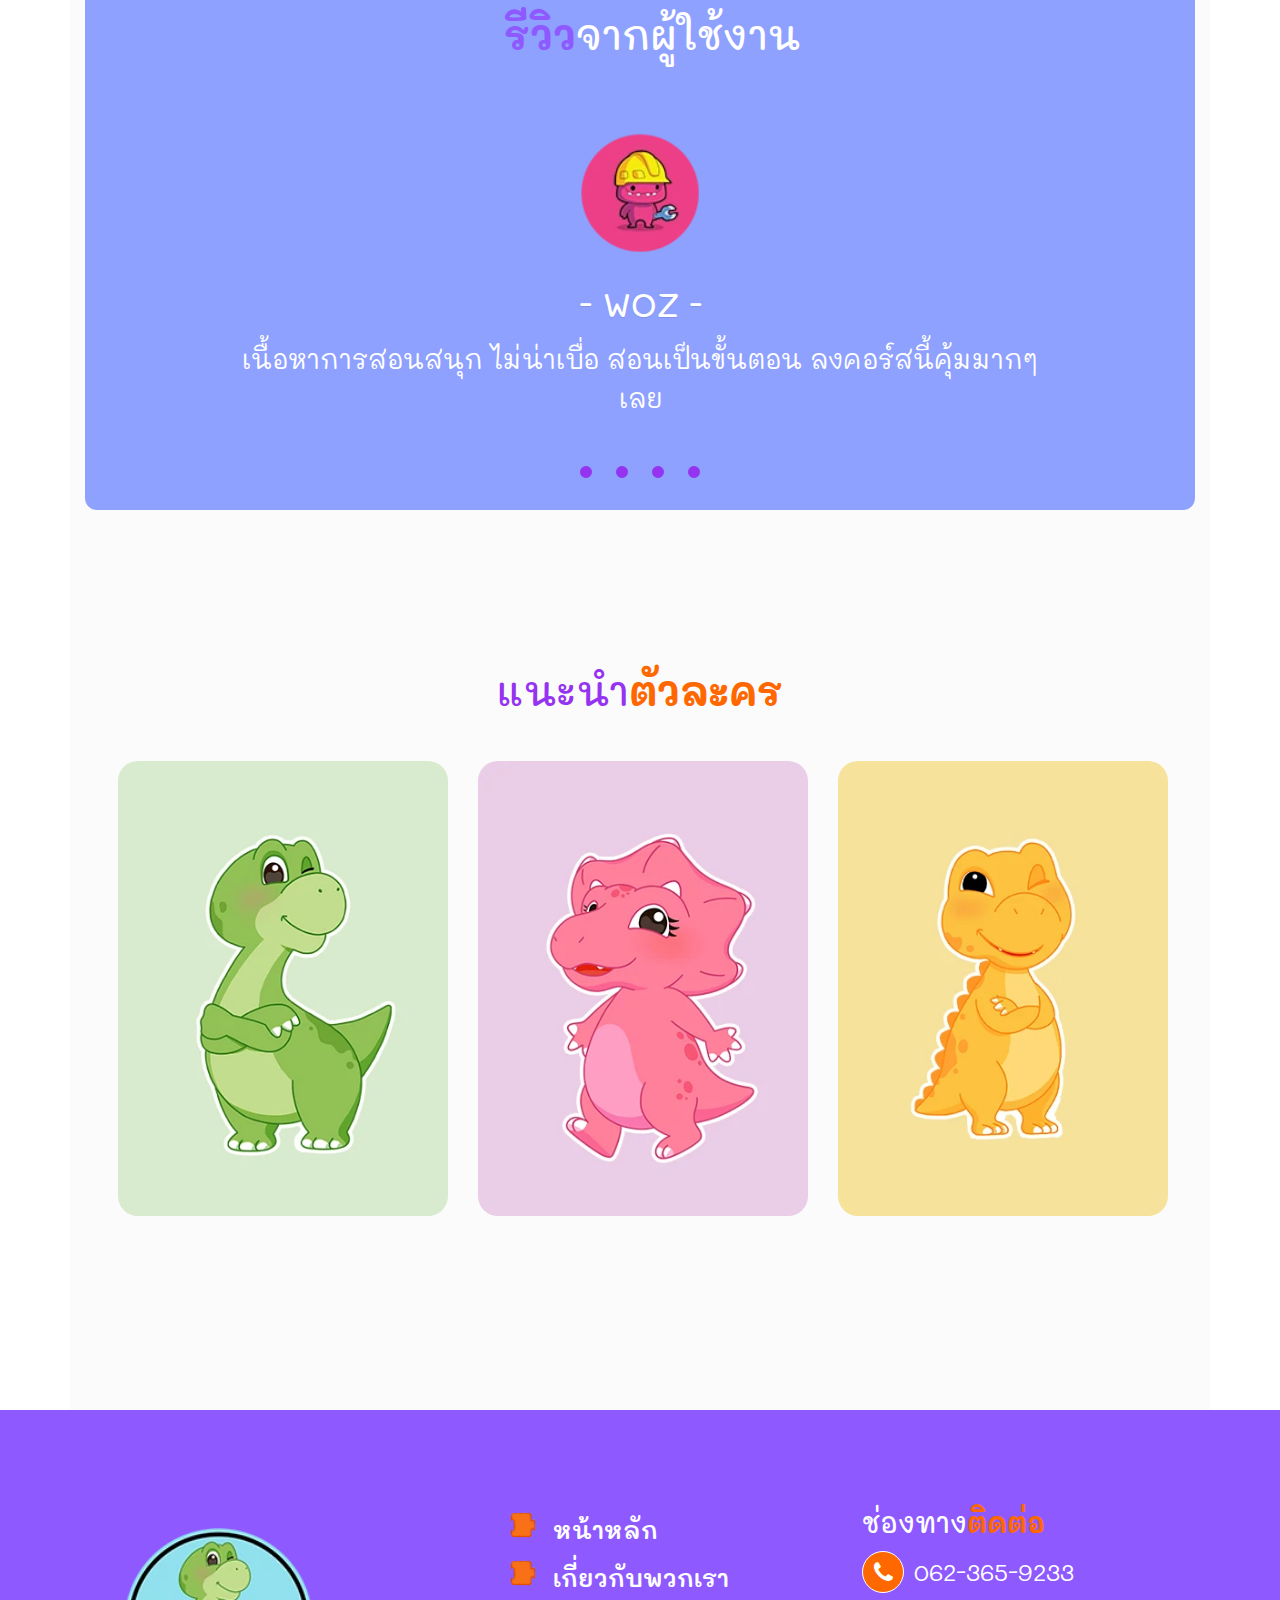
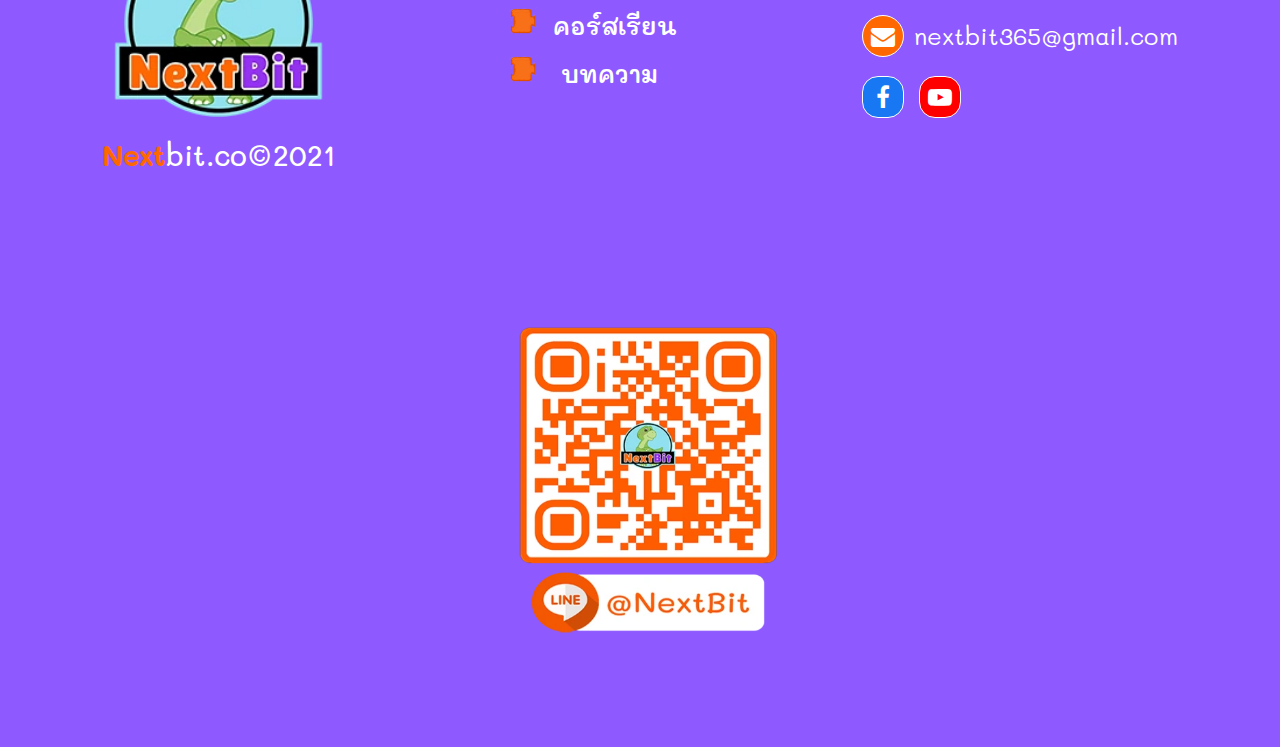
==== commit 5006230b: "ADD[bootstrap File] ADJUST[font-awesome]" ====
--- a/index.html
+++ b/index.html
@@ -8,10 +8,9 @@
     <link rel="icon" href="./imgs/png/logo_dino.png">
 
     <!-- awesome font -->
-    <link rel='stylesheet' href='https://cdnjs.cloudflare.com/ajax/libs/font-awesome/5.10.2/css/all.min.css'>
     <link rel='stylesheet' href='https://maxcdn.bootstrapcdn.com/font-awesome/4.2.0/css/font-awesome.min.css'>
     <!-- css navbar -->
-    <link rel='stylesheet' href='https://stackpath.bootstrapcdn.com/bootstrap/4.3.1/css/bootstrap.min.css'>
+    <link rel='stylesheet' href='./css/bootatrap.mis.css'>
     <link rel="stylesheet" href="./css/navbar.css">
     <!-- css slide -->
     <link rel="stylesheet" href="./css/slide.css">
@@ -41,13 +40,13 @@
                 <span>Next</span>bit
             </a>
             <button class="navbar-toggler" type="button" aria-controls="navbarSupportedContent" aria-expanded="false" aria-label="Toggle navigation">
-                <i class="fas fa-bars text-white"></i>
+                <i class="fa fa-bars text-white"></i>
             </button>
             <div class="collapse navbar-collapse" id="navbarSupportedContent">
                 <ul class="navbar-nav ml-auto">
                     <div class="hori-selector"><div class="left"></div><div class="right"></div></div>
                     <li class="nav-item active">
-                        <a class="nav-link" href="./index.html"><i class="fas fa-home"></i>หน้าหลัก</a>
+                        <a class="nav-link" href="./index.html"><i class="fa fa-home"></i>หน้าหลัก</a>
                     </li>
                     <li class="nav-item">
                         <a class="nav-link" href="./about.html"><i class="fa fa-users"></i>เกี่ยวกับพวกเรา</a>
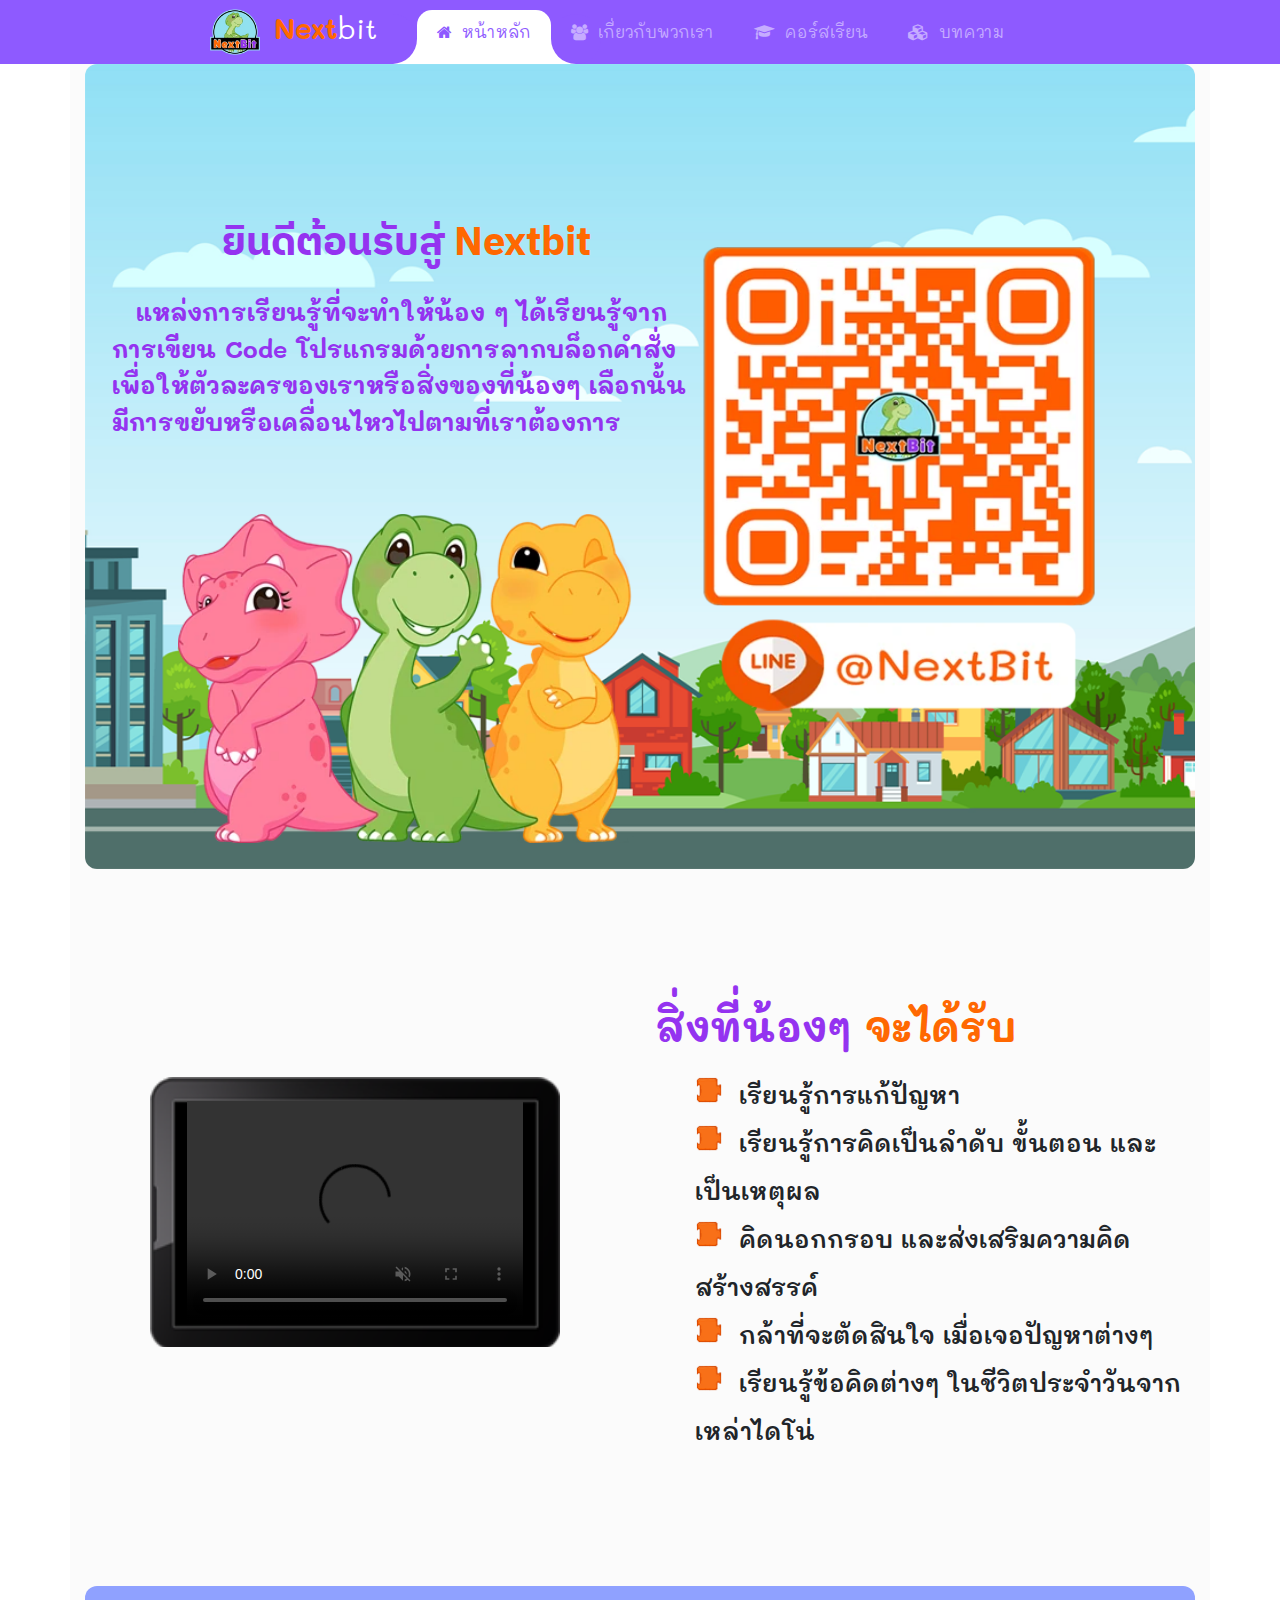
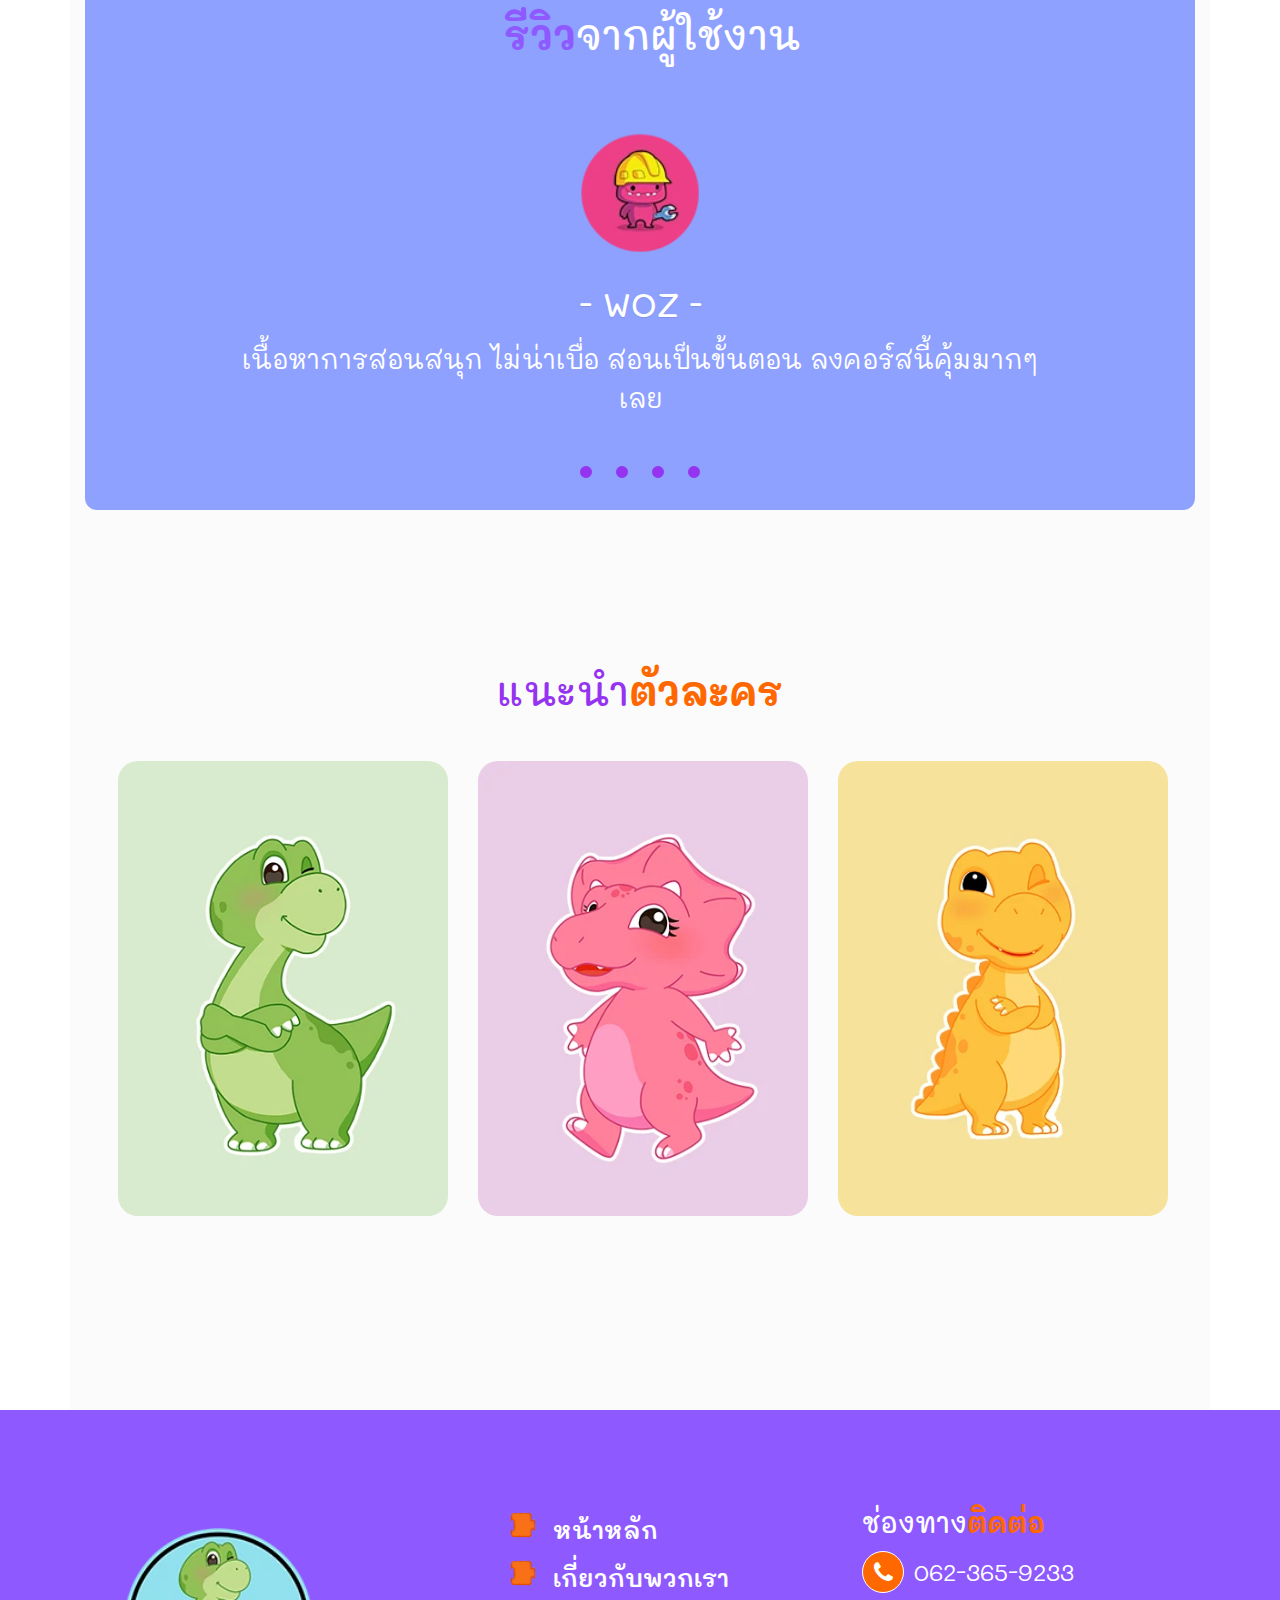
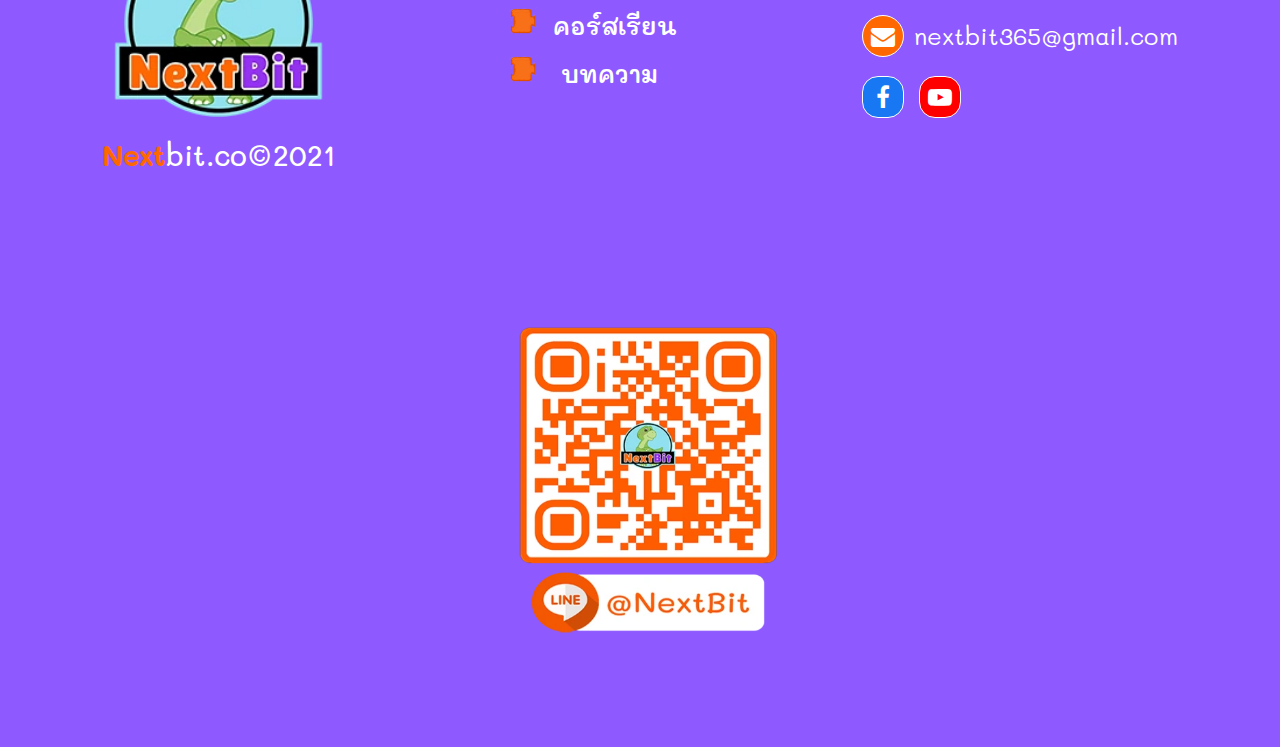
==== commit 0517c8db: "ADJUST[bootstrap]" ====
--- a/index.html
+++ b/index.html
@@ -10,7 +10,7 @@
     <!-- awesome font -->
     <link rel='stylesheet' href='https://maxcdn.bootstrapcdn.com/font-awesome/4.2.0/css/font-awesome.min.css'>
     <!-- css navbar -->
-    <link rel='stylesheet' href='./css/bootatrap.mis.css'>
+    <link rel='stylesheet' href='https://stackpath.bootstrapcdn.com/bootstrap/4.3.1/css/bootstrap.min.css'>
     <link rel="stylesheet" href="./css/navbar.css">
     <!-- css slide -->
     <link rel="stylesheet" href="./css/slide.css">
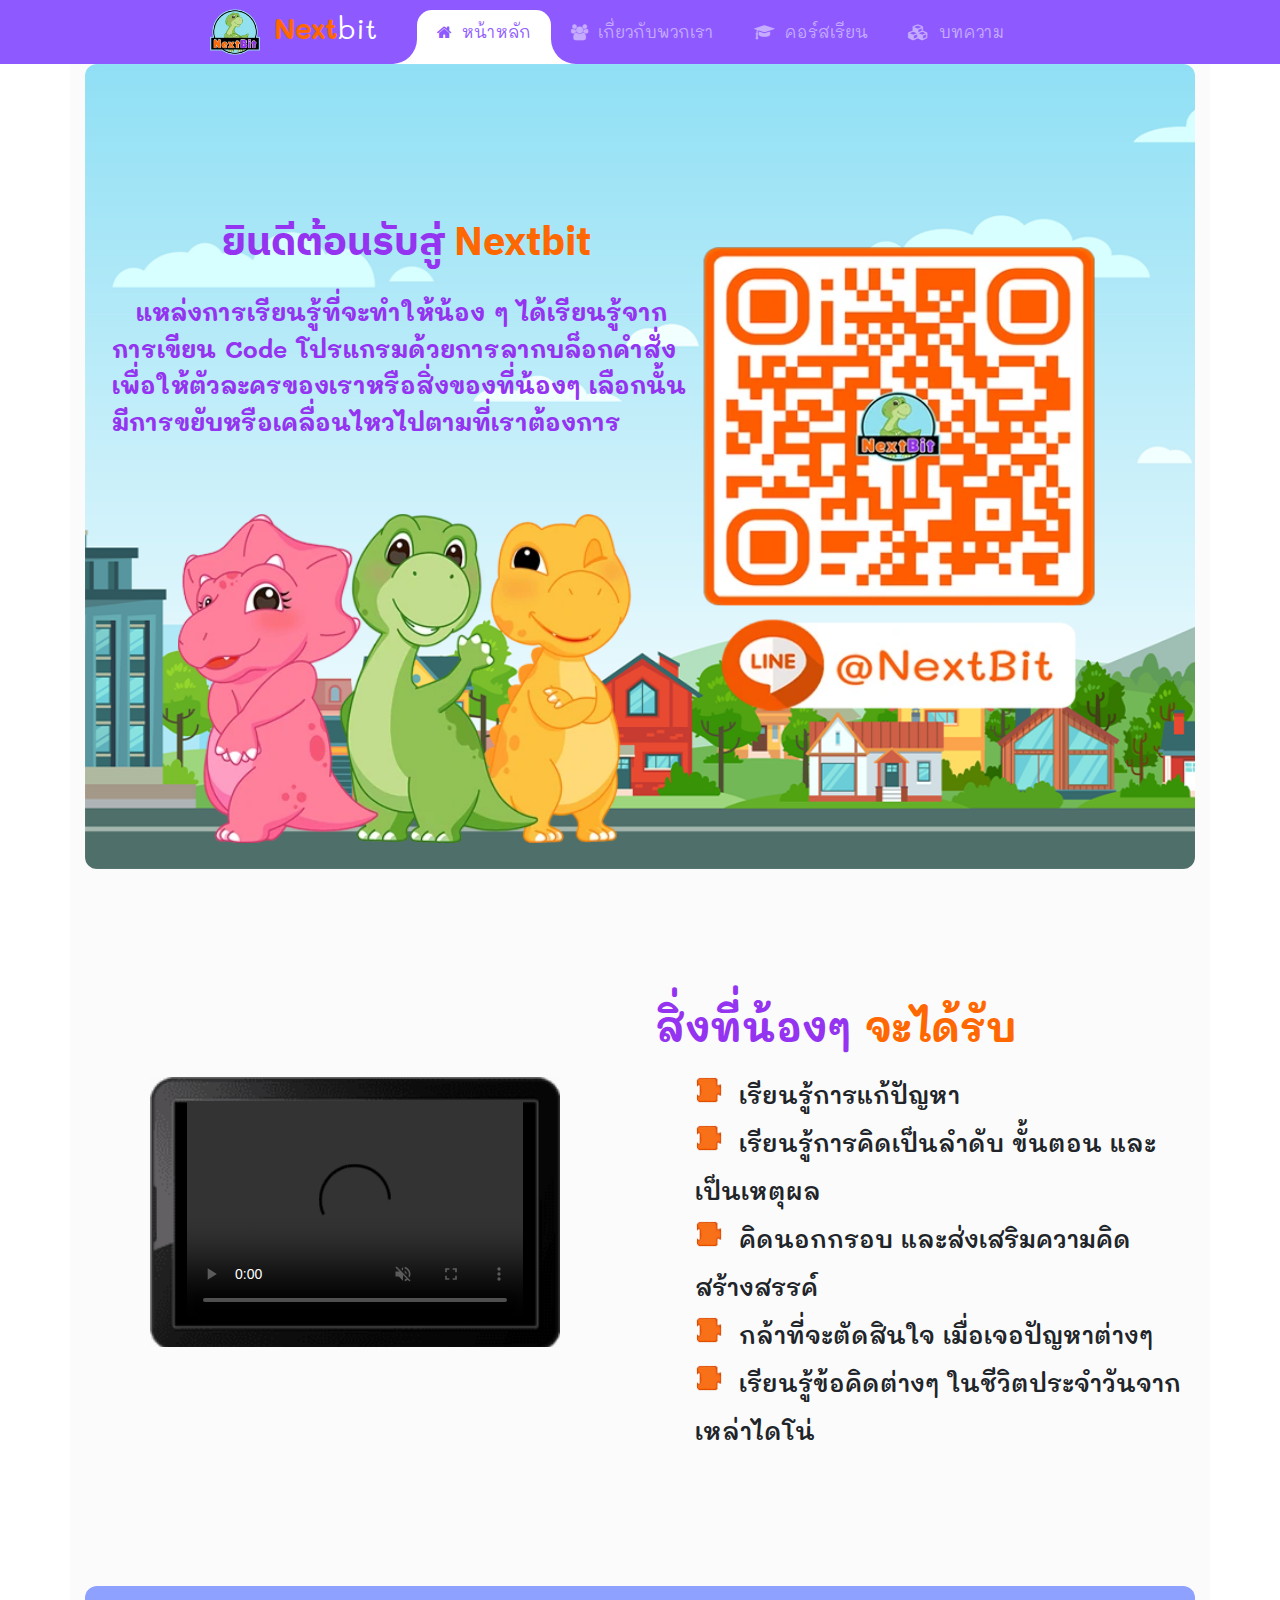
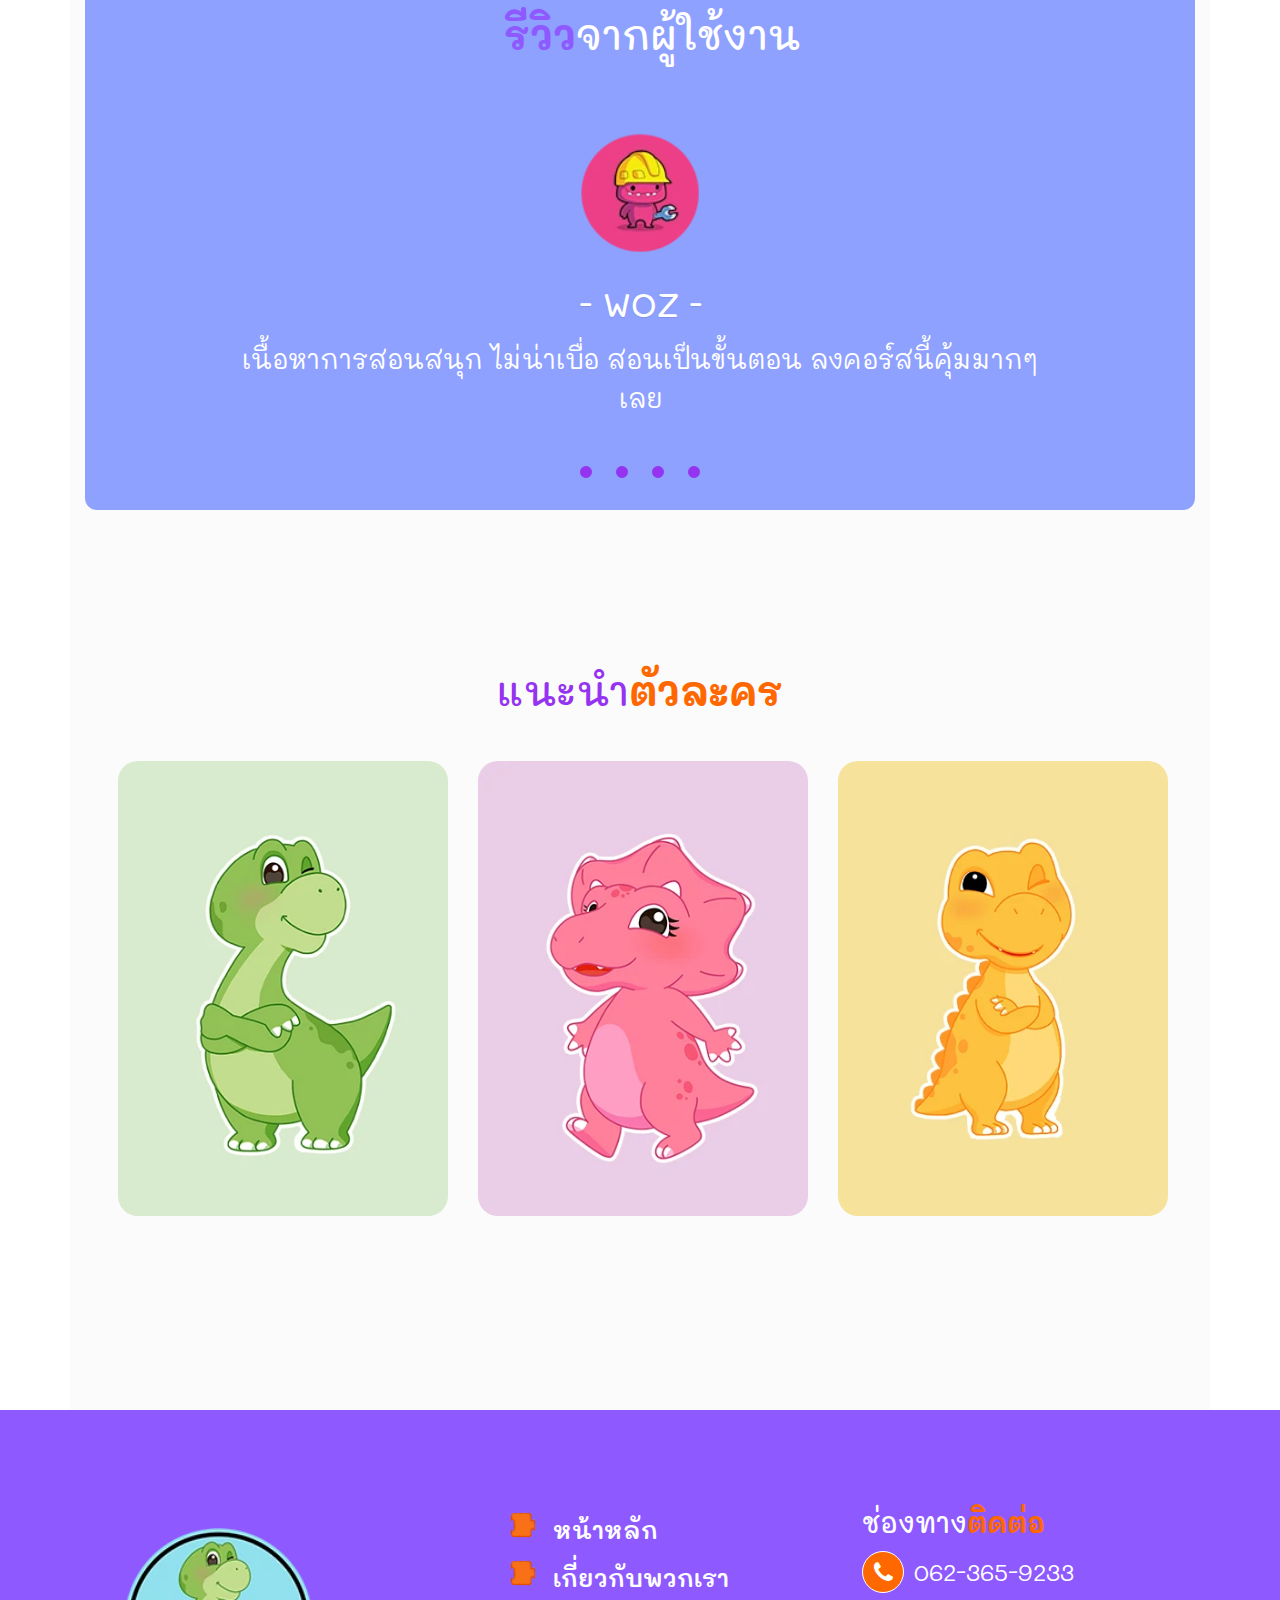
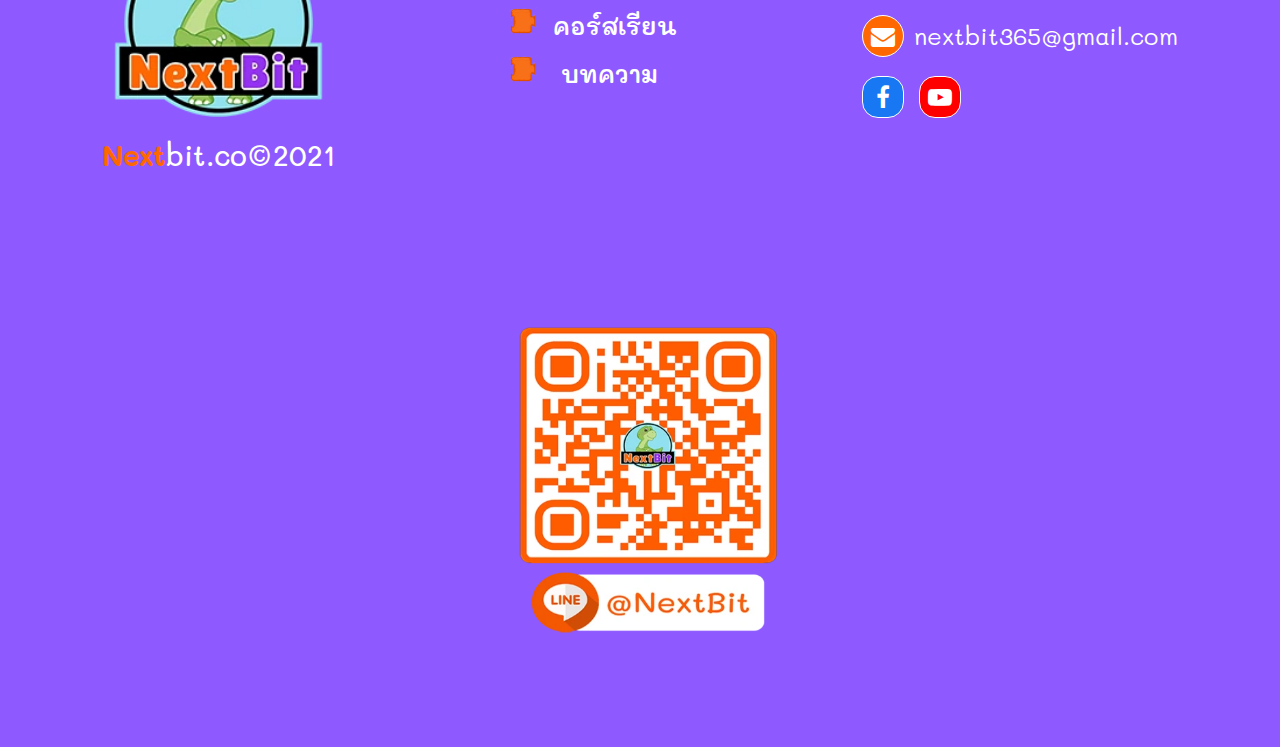
==== commit a3f316ca: "fixed (video.webm,owl.css,img[banner2,border-video])" ====
--- a/index.html
+++ b/index.html
@@ -96,8 +96,8 @@
                     <div class="background-video">
 <!--                        <iframe src="https://www.youtube.com/embed/6uxg9snjpqg"></iframe>-->
                         <video controls autoplay muted loop>
-                            <source src="./video/IntroNextBit.mp4"
-                                    type="video/mp4">
+                            <source src="./video/IntroNextBit.webm" type="video/webm">
+                            <source src="./video/IntroNextBit.mp4" type="video/mp4">
                         </video>
                     </div>
                 </div>
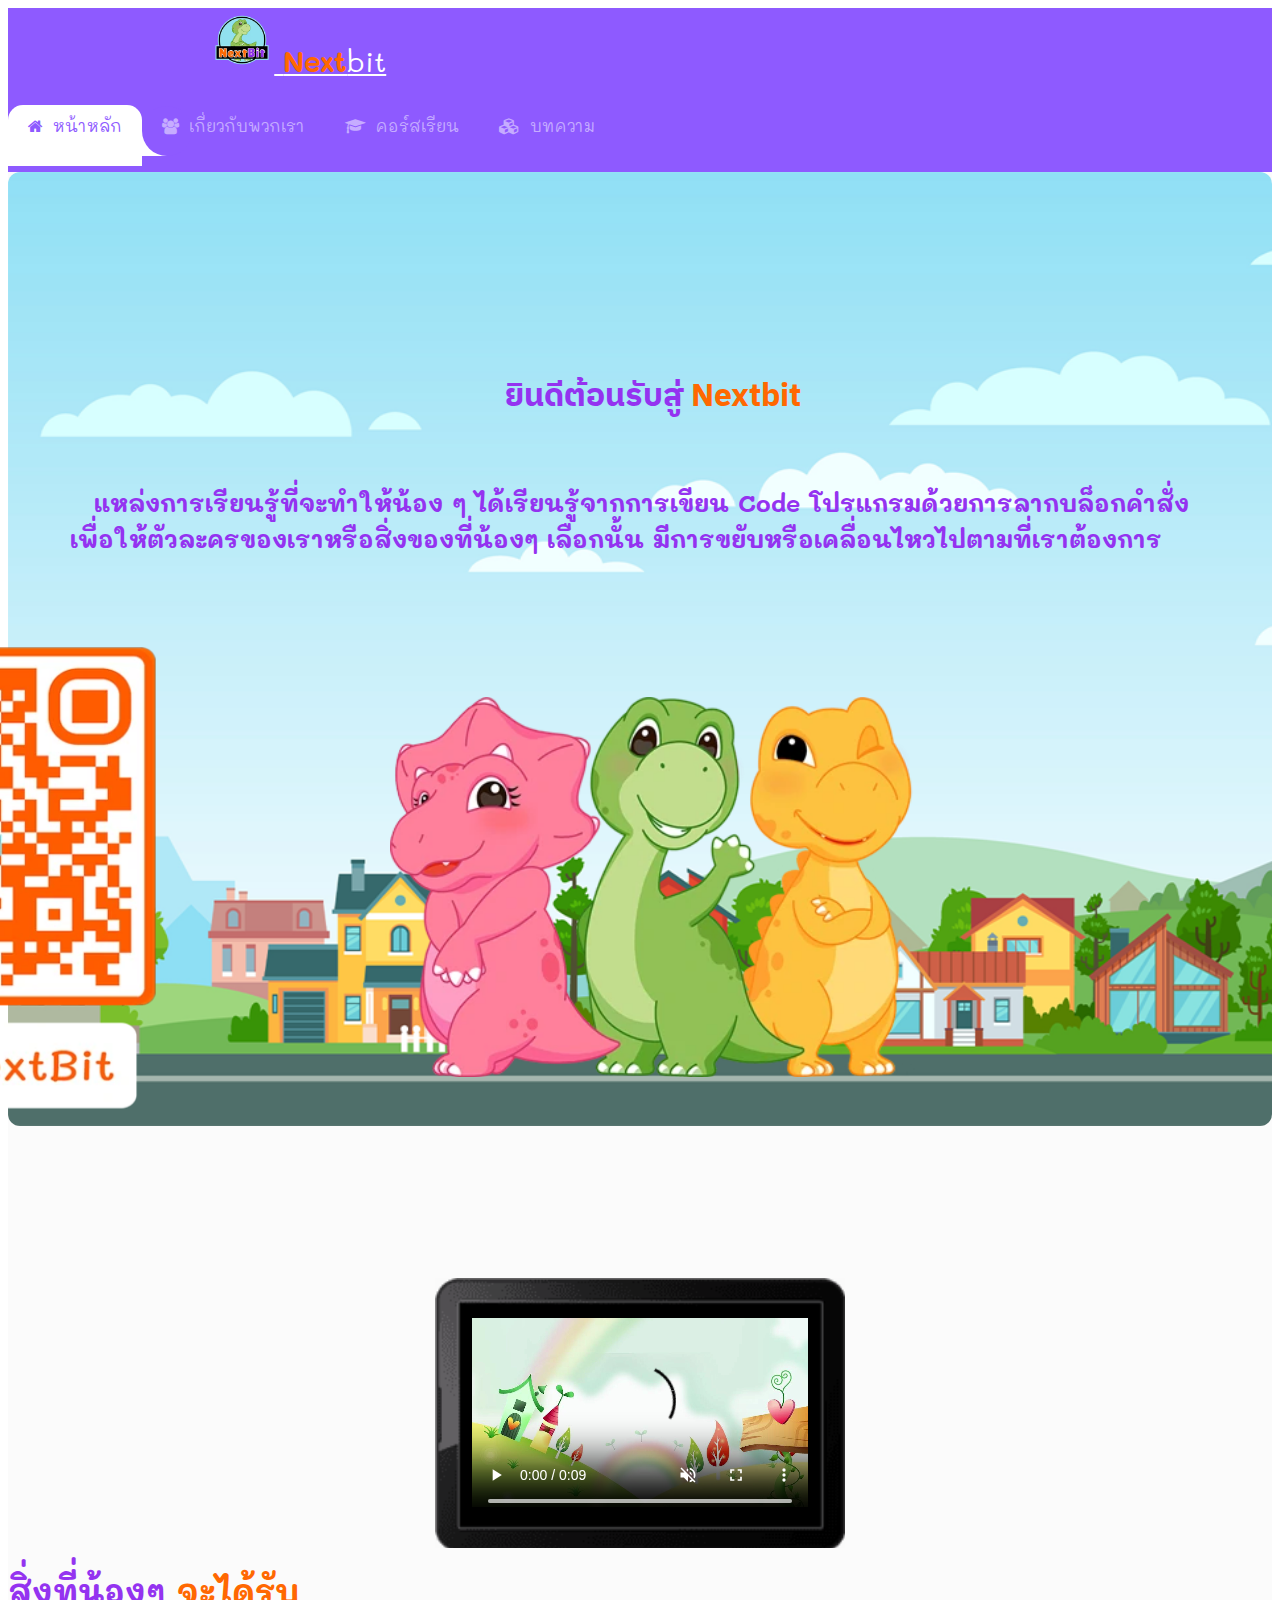
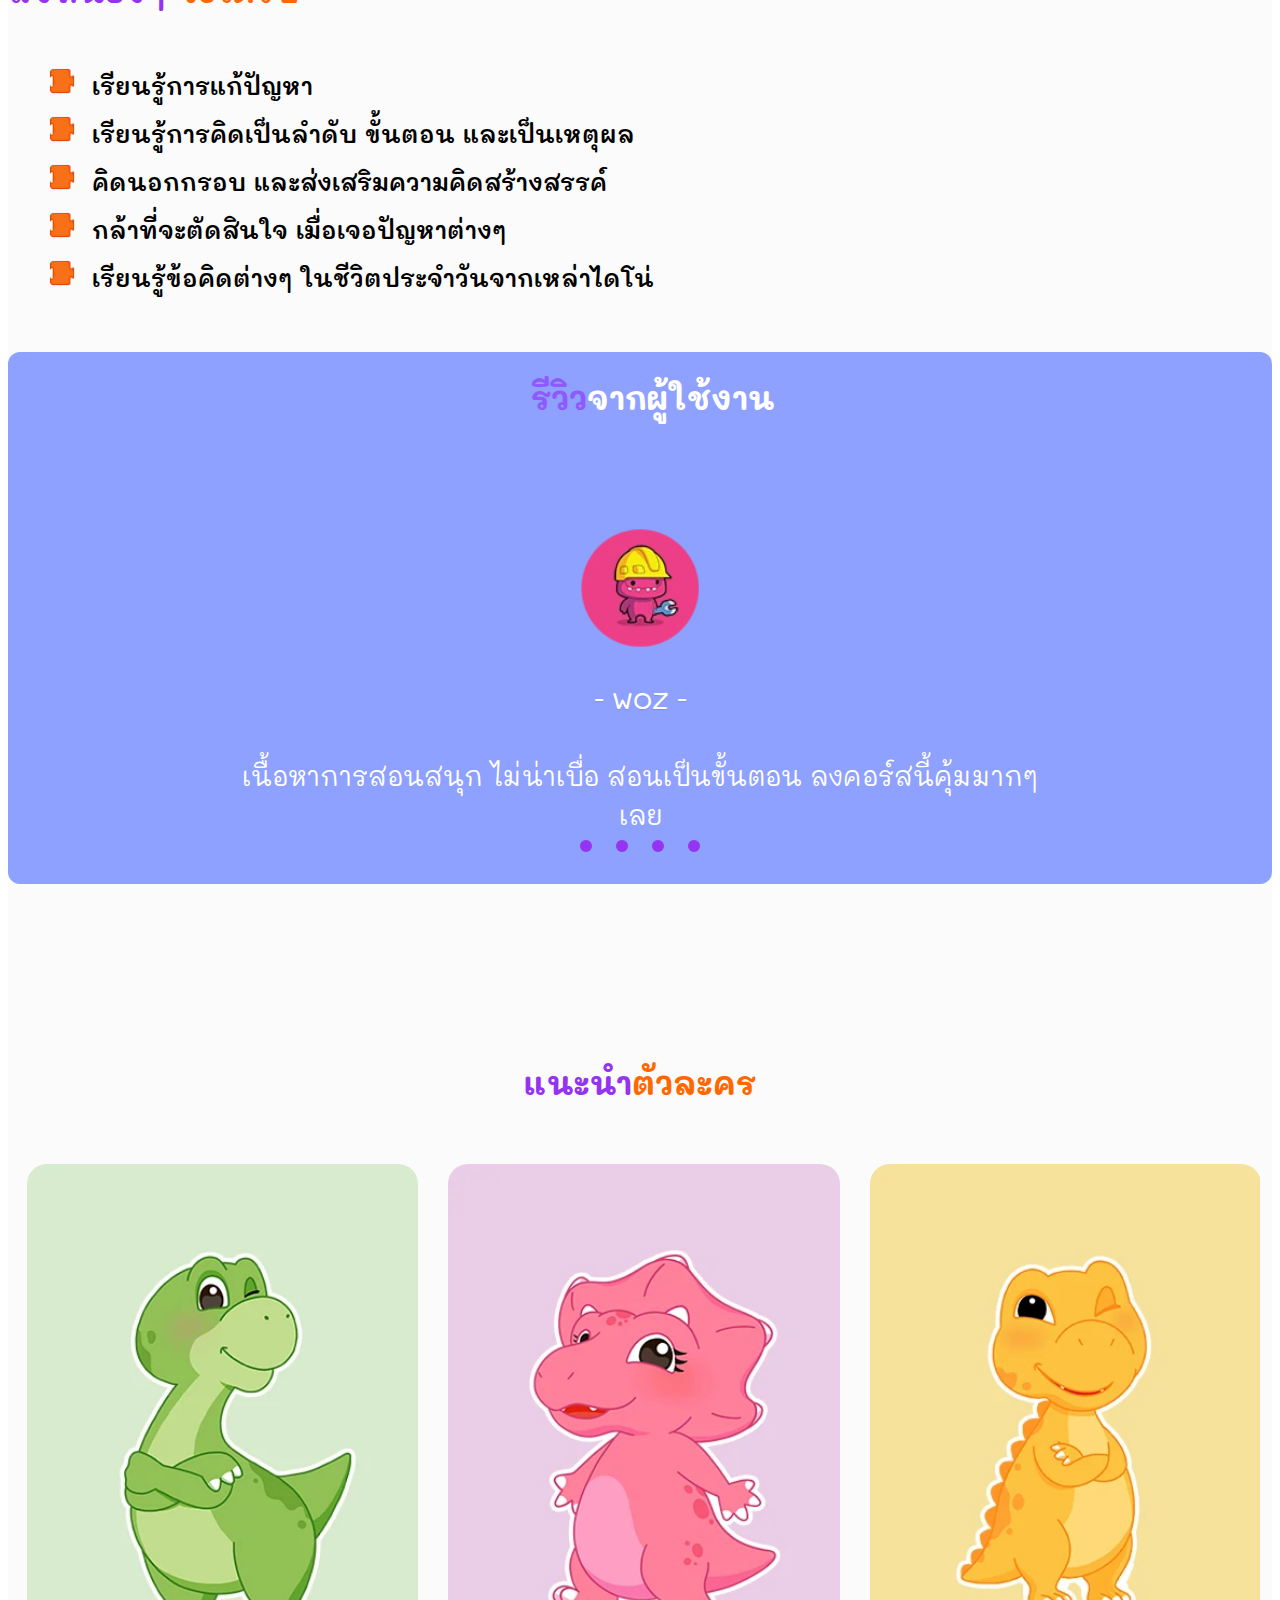
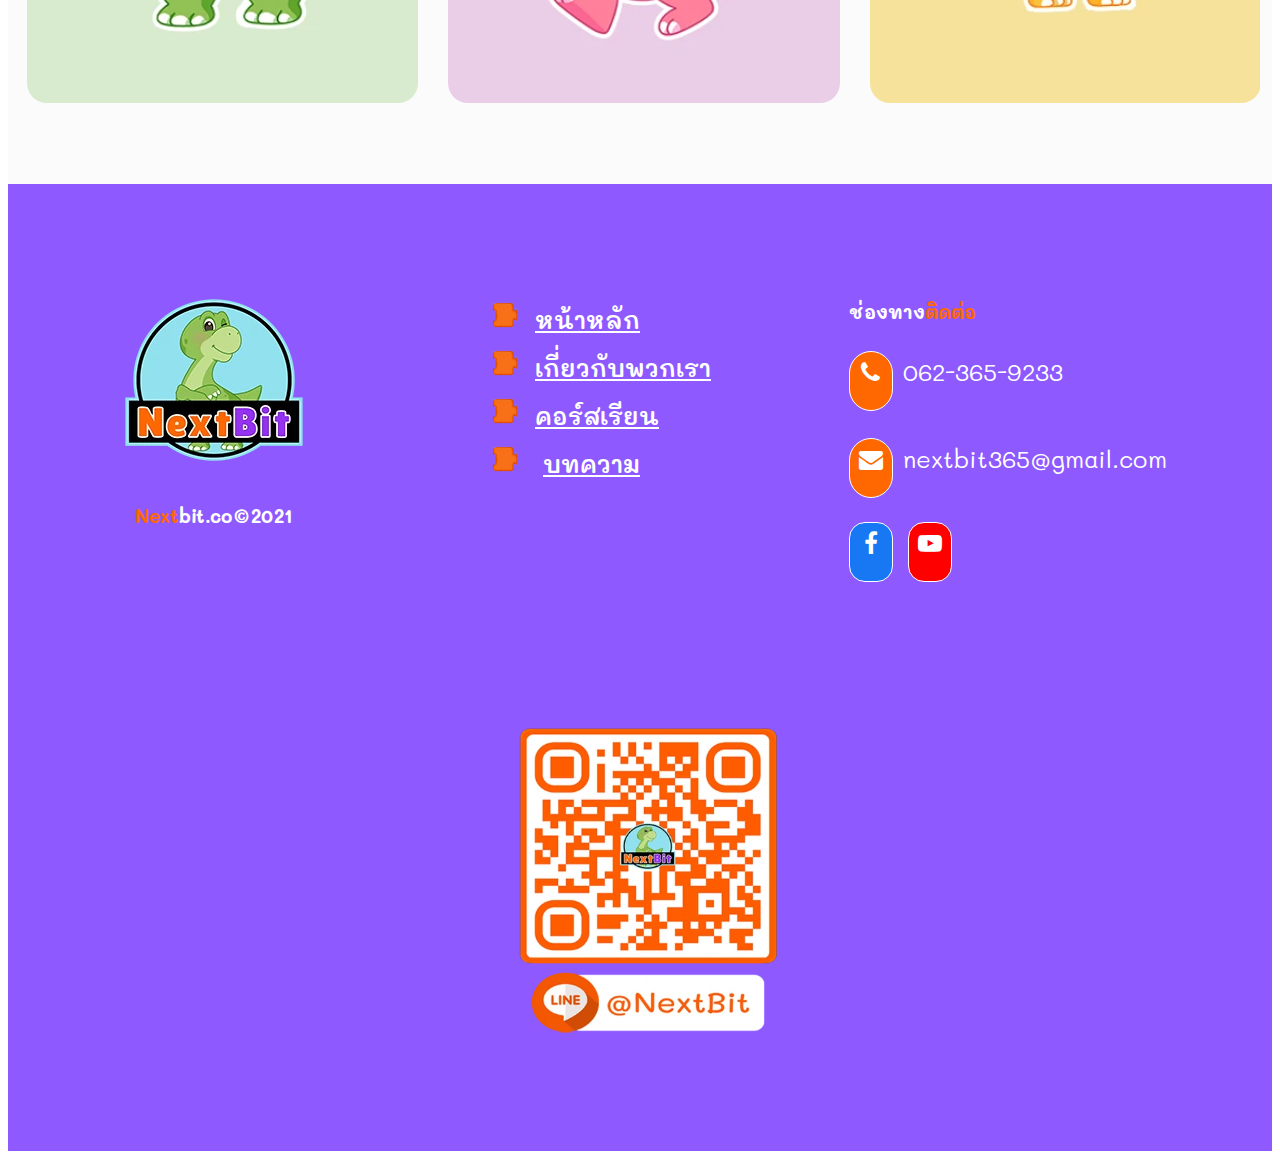
==== commit 12300c80: "fixed {link rel(...)} add {add(css,fontawesome)}" ====
--- a/index.html
+++ b/index.html
@@ -8,10 +8,10 @@
     <link rel="icon" href="./imgs/png/logo_dino.png">
 
     <!-- awesome font -->
-    <link rel='stylesheet' href='https://maxcdn.bootstrapcdn.com/font-awesome/4.2.0/css/font-awesome.min.css'>
+    <link rel='stylesheet' href='./css/font-awesome.min.css'>
     <!-- css navbar -->
-    <link rel='stylesheet' href='https://stackpath.bootstrapcdn.com/bootstrap/4.3.1/css/bootstrap.min.css'>
-    <link rel="stylesheet" href="./css/navbar.css">
+<!--    <link rel='stylesheet' href='https://stackpath.bootstrapcdn.com/bootstrap/4.3.1/css/bootstrap.min.css'>-->
+    <link rel="stylesheet" href="https://cdn.jsdelivr.net/npm/bootstrap@4.6.0/dist/css/bootstrap.min.css" integrity="sha384-B0vP5xmATw1+K9KRQjQERJvTumQW0nPEzvF6L/Z6nronJ3oUOFUFpCjEUQouq2+l" crossorigin="anonymous">    <link rel="stylesheet" href="./css/navbar.css">
     <!-- css slide -->
     <link rel="stylesheet" href="./css/slide.css">
     <!-- css profile character -->
@@ -97,7 +97,6 @@
 <!--                        <iframe src="https://www.youtube.com/embed/6uxg9snjpqg"></iframe>-->
                         <video controls autoplay muted loop>
                             <source src="./video/IntroNextBit.webm" type="video/webm">
-                            <source src="./video/IntroNextBit.mp4" type="video/mp4">
                         </video>
                     </div>
                 </div>
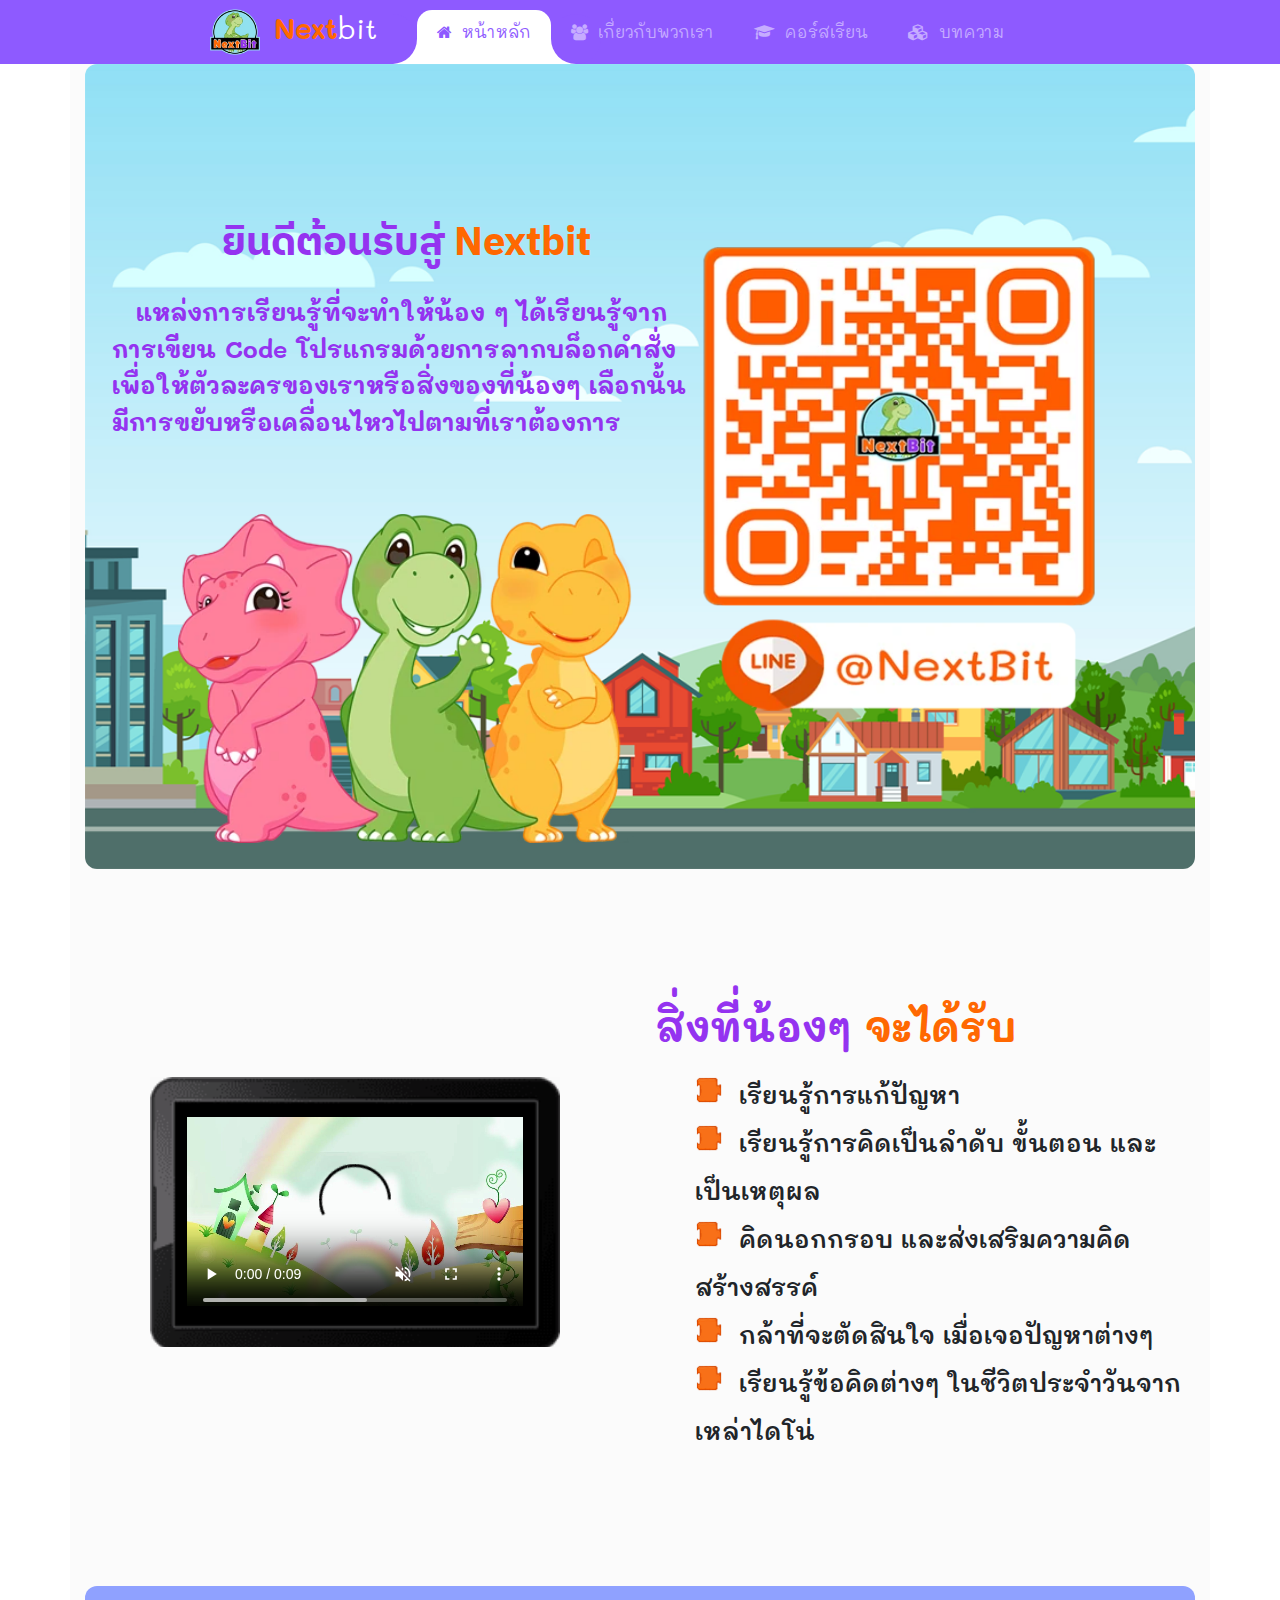
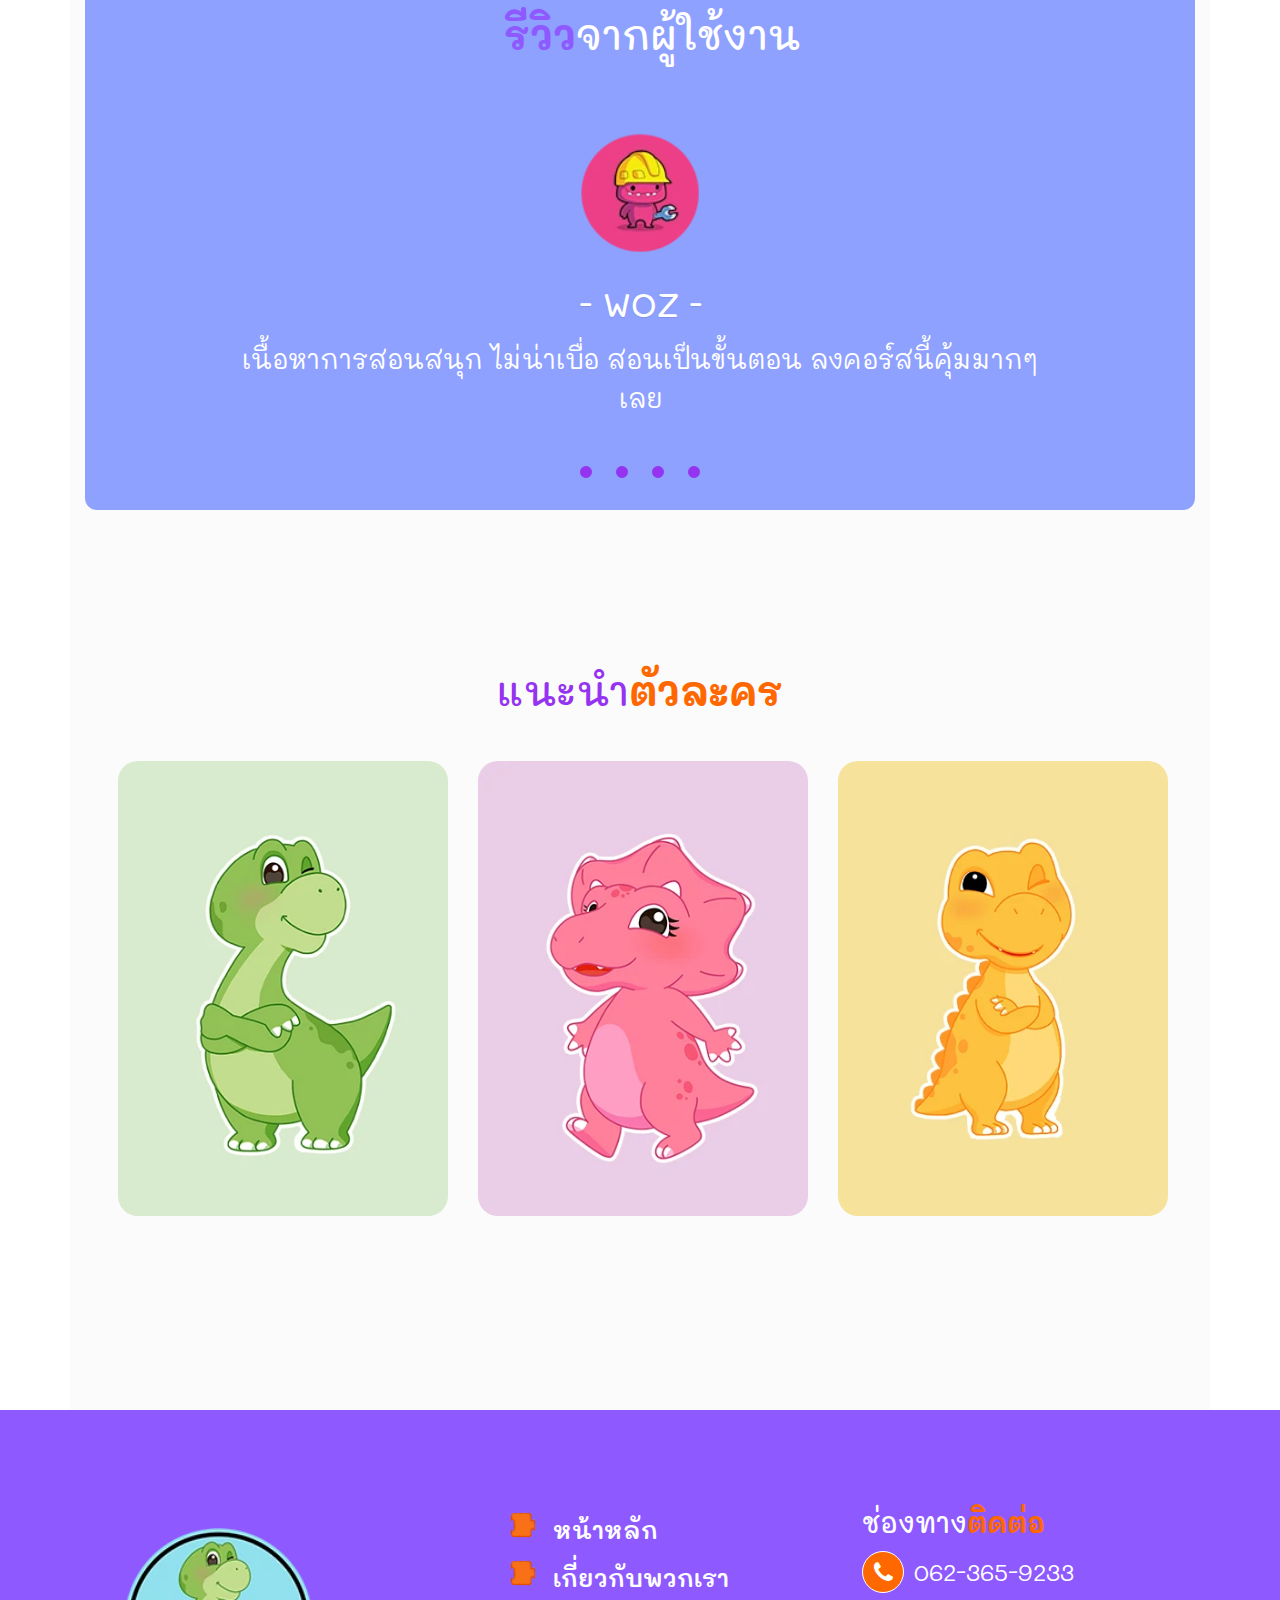
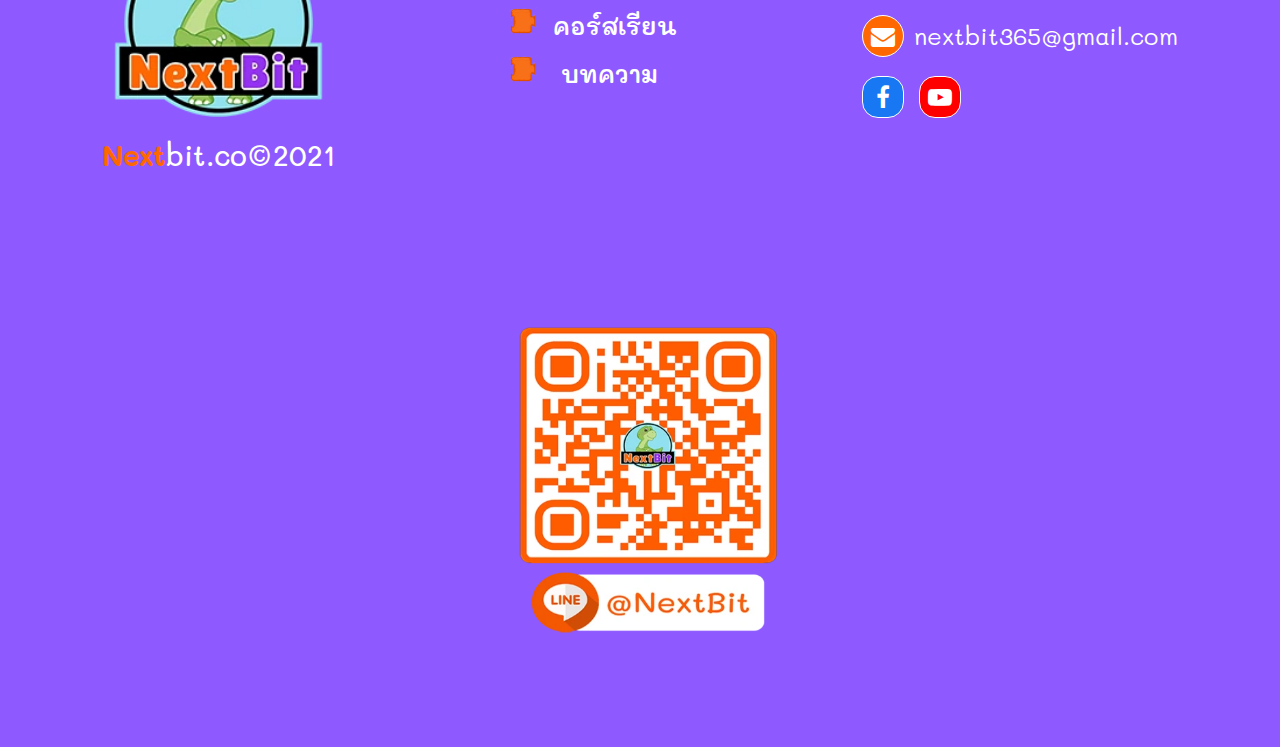
==== commit 791c0c5a: "add (bootstrap.min.css) fixed (link rel(...))" ====
--- a/index.html
+++ b/index.html
@@ -10,8 +10,8 @@
     <!-- awesome font -->
     <link rel='stylesheet' href='./css/font-awesome.min.css'>
     <!-- css navbar -->
-<!--    <link rel='stylesheet' href='https://stackpath.bootstrapcdn.com/bootstrap/4.3.1/css/bootstrap.min.css'>-->
-    <link rel="stylesheet" href="https://cdn.jsdelivr.net/npm/bootstrap@4.6.0/dist/css/bootstrap.min.css" integrity="sha384-B0vP5xmATw1+K9KRQjQERJvTumQW0nPEzvF6L/Z6nronJ3oUOFUFpCjEUQouq2+l" crossorigin="anonymous">    <link rel="stylesheet" href="./css/navbar.css">
+    <link rel="stylesheet" href="./css/bootstrap.min.css">
+    <link rel="stylesheet" href="./css/navbar.css">
     <!-- css slide -->
     <link rel="stylesheet" href="./css/slide.css">
     <!-- css profile character -->
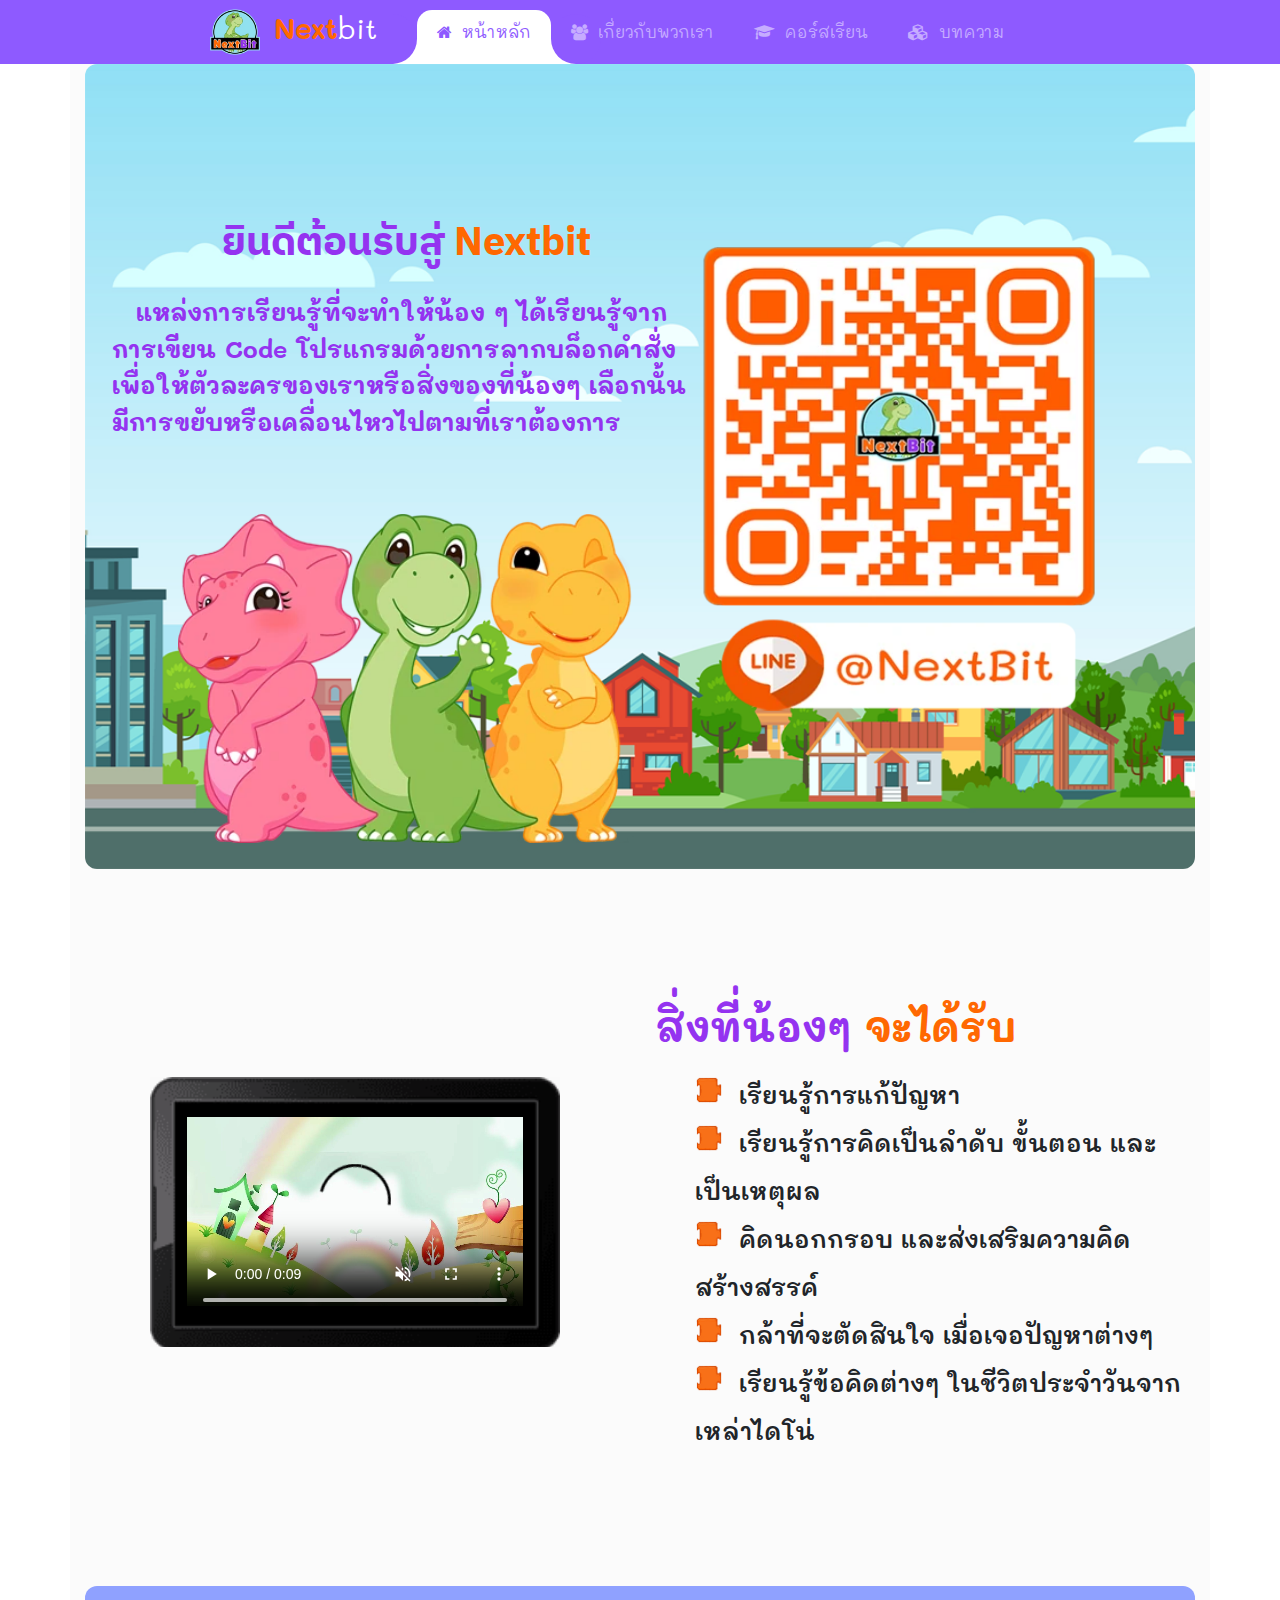
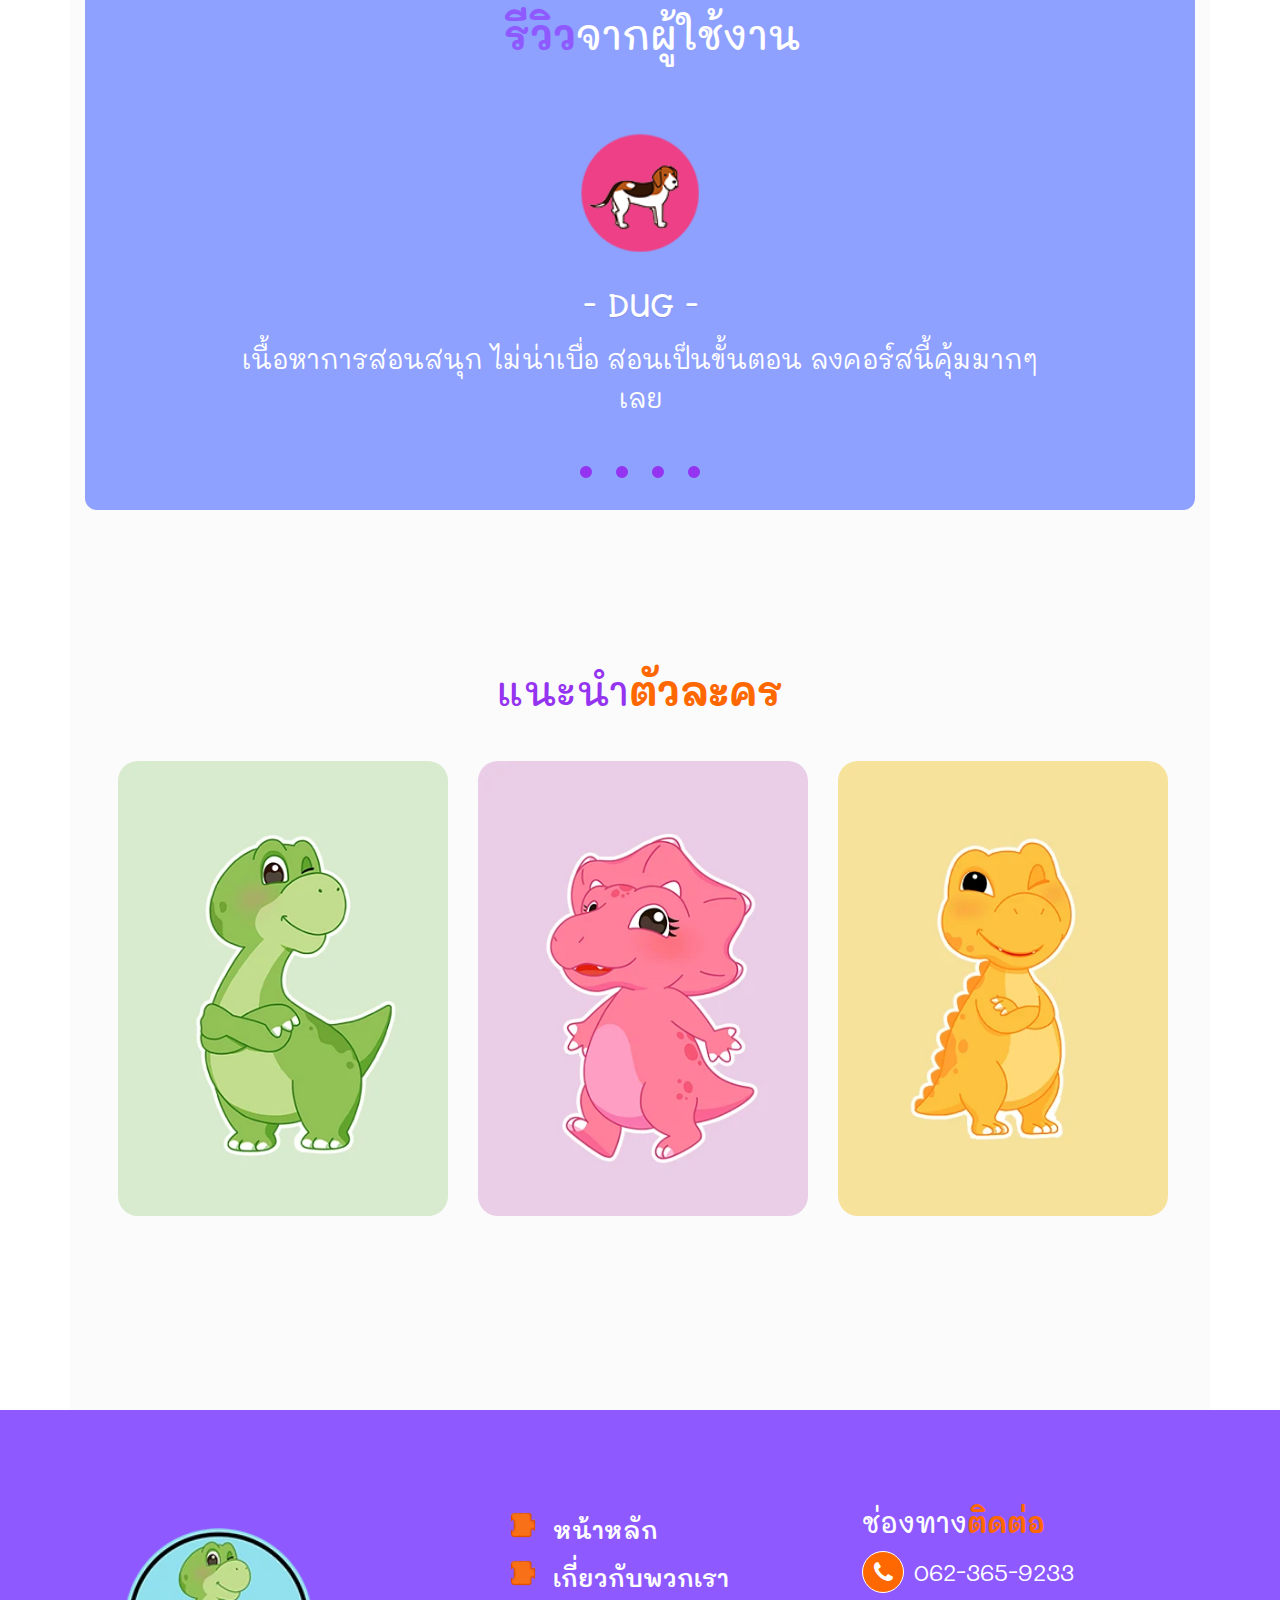
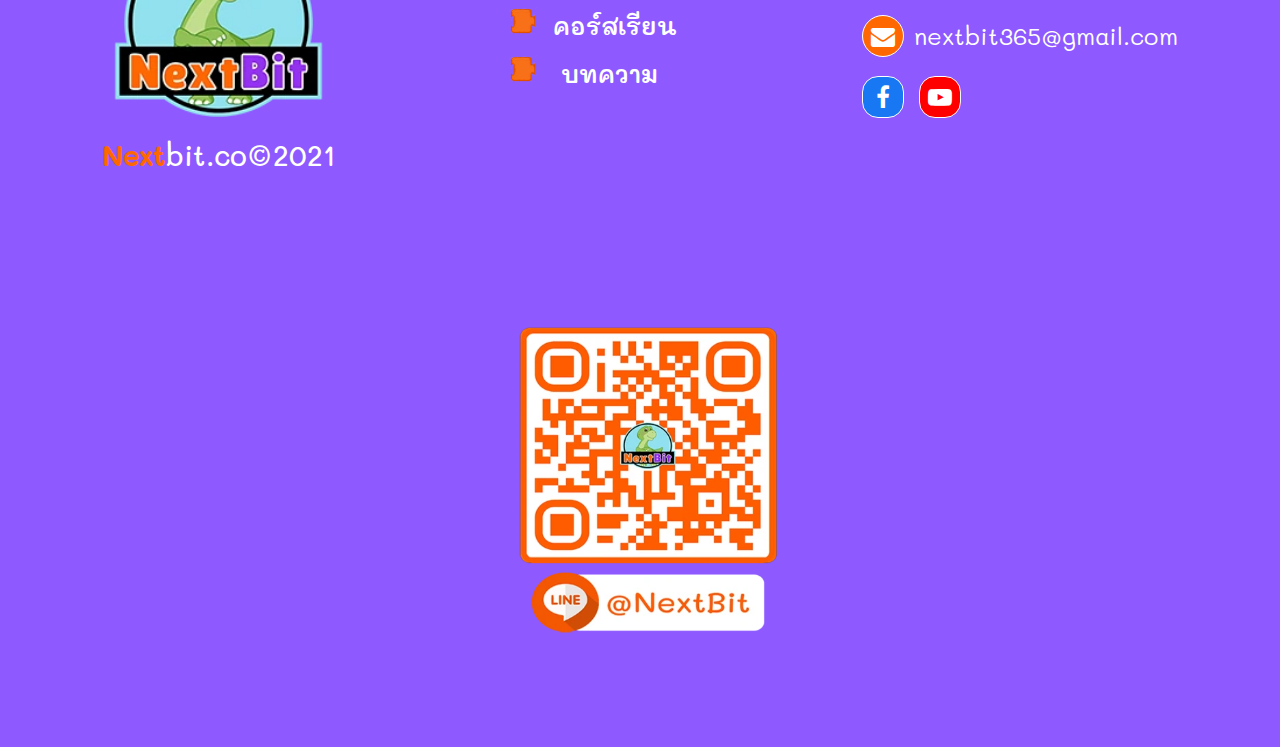
==== commit 934e0959: "fixed (customer)" ====
--- a/index.html
+++ b/index.html
@@ -127,7 +127,7 @@
                             <source srcset="./imgs/webp/customer1.webp">
                             <img src="./imgs/png/customer1.png"/>
                         </picture>
-                        <h2 class="slider__caption">- Woz -</h2>
+                        <h2 class="slider__caption">- Dug -</h2>
                         <p class="slider__txt">เนื้อหาการสอนสนุก ไม่น่าเบื่อ สอนเป็นขั้นตอน ลงคอร์สนี้คุ้มมากๆเลย</p>
                     </div>
                     <div class="slider__contents">
@@ -135,7 +135,7 @@
                             <source srcset="./imgs/webp/customer2.webp">
                             <img src="./imgs/png/customer2.png"/>
                         </picture>
-                        <h2 class="slider__caption">- Gracie -</h2>
+                        <h2 class="slider__caption">- pinkypig -</h2>
                         <p class="slider__txt">ศึกษามาหลายคอร์สหลายที่แต่ก็เข้าใจยากมากๆ เรียนเสร็จพอมาลองทำ ก็ทำไม่ได้ แต่พอมาลงคอร์สจากที่นี่ สอนเข้าใจง่าย มีแบบฝึกหัดให้ทำ</p>
                     </div>
                     <div class="slider__contents">
@@ -143,7 +143,7 @@
                             <source srcset="./imgs/webp/customer3.webp">
                             <img src="./imgs/png/customer3.png"/>
                         </picture>
-                        <h2 class="slider__caption">- Sarge -</h2>
+                        <h2 class="slider__caption">- Whale -</h2>
                         <p class="slider__txt">ตัวละครน่ารักมาก สอนเข้าใจง่าย น้องๆที่ได้เรียนรู้สึกกล้าแสดงออกมากขึ้นเยอะเลย แนะนำค่ะ อยากให้มีคอร์สแบบนี้อีกหลายๆคอร์สเลย</p>
                     </div>
                     <div class="slider__contents">
@@ -151,7 +151,7 @@
                             <source srcset="./imgs/webp/customer4.webp">
                             <img src="./imgs/png/customer4.png"/>
                         </picture>
-                        <h2 class="slider__caption">- Val -</h2>
+                        <h2 class="slider__caption">- Bird -</h2>
                         <p class="slider__txt">ตอนแรกน้องไม่มีพื้นฐานเลย พอได้มาเรียน มีการ์ตูนให้ดู น้องดูสนุกไปกับการเรียน ค่าคอร์สก็คุ้มราคา</p>
                     </div>
 
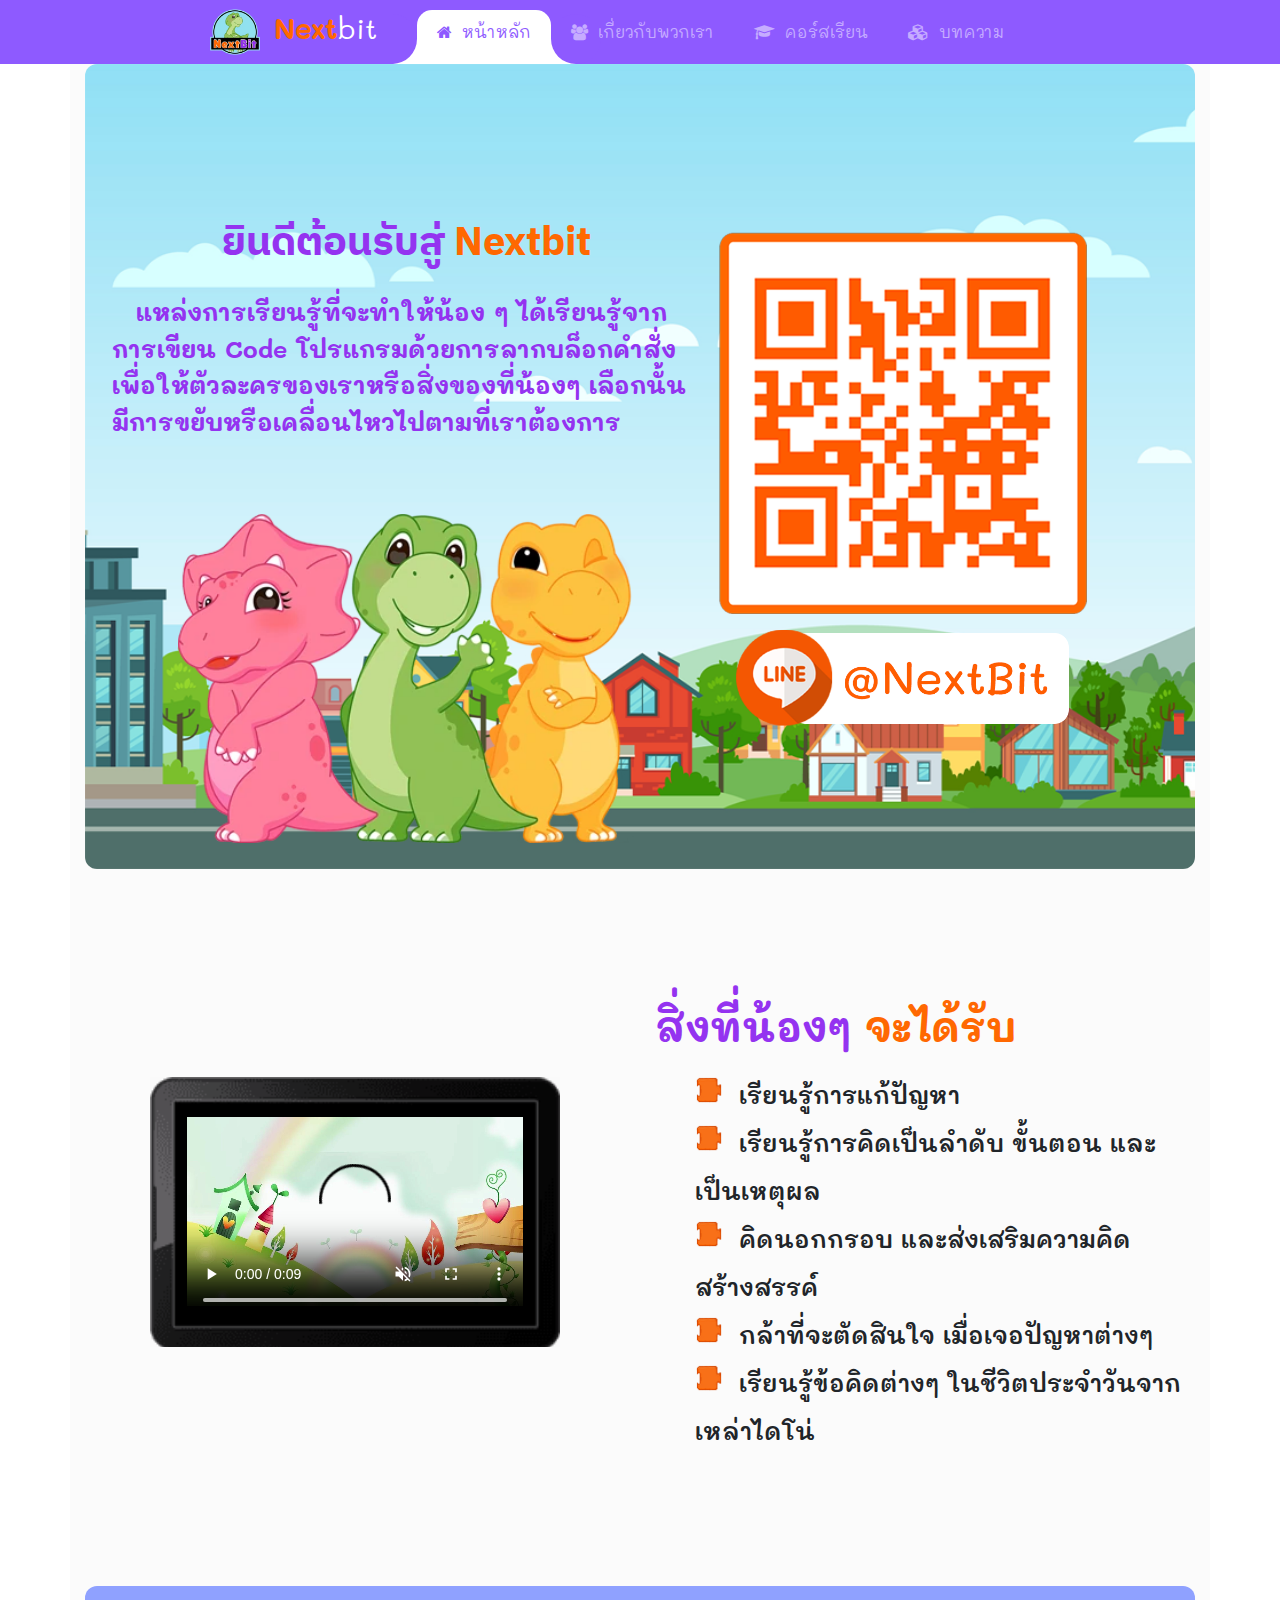
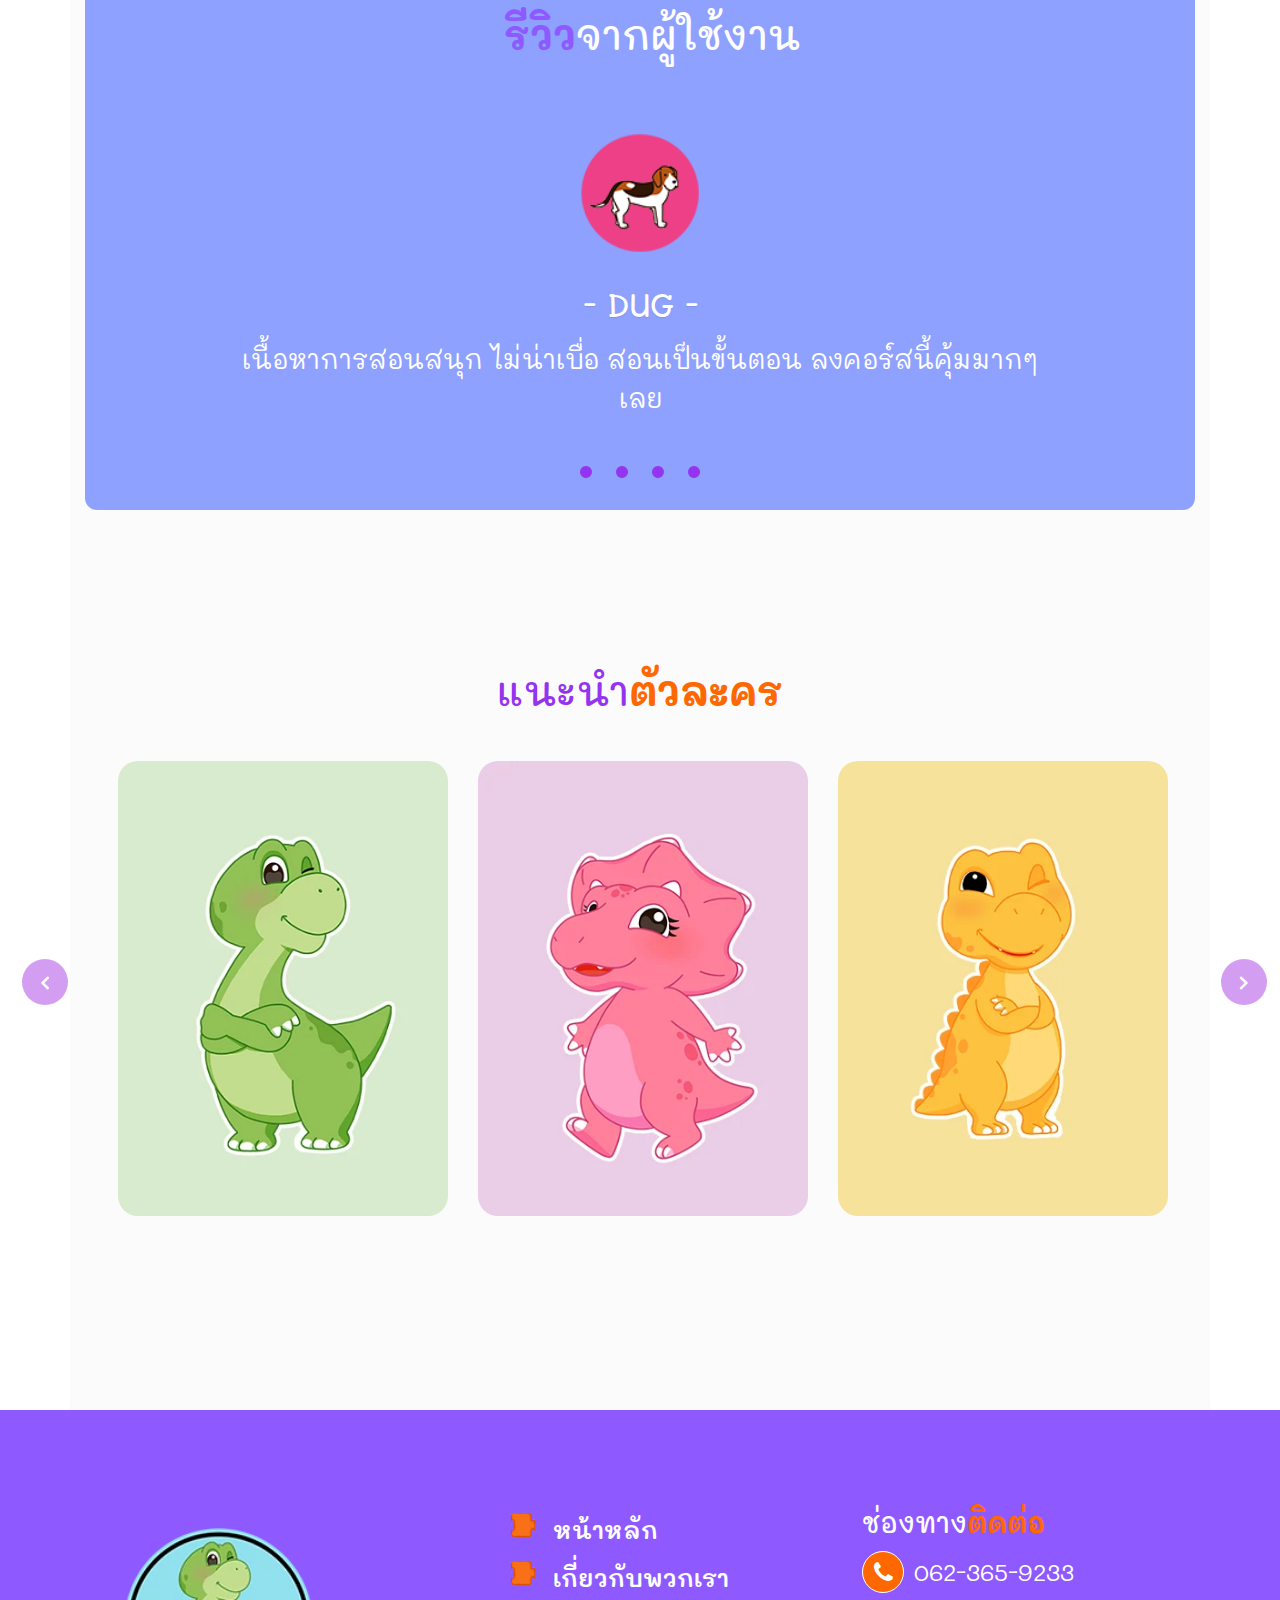
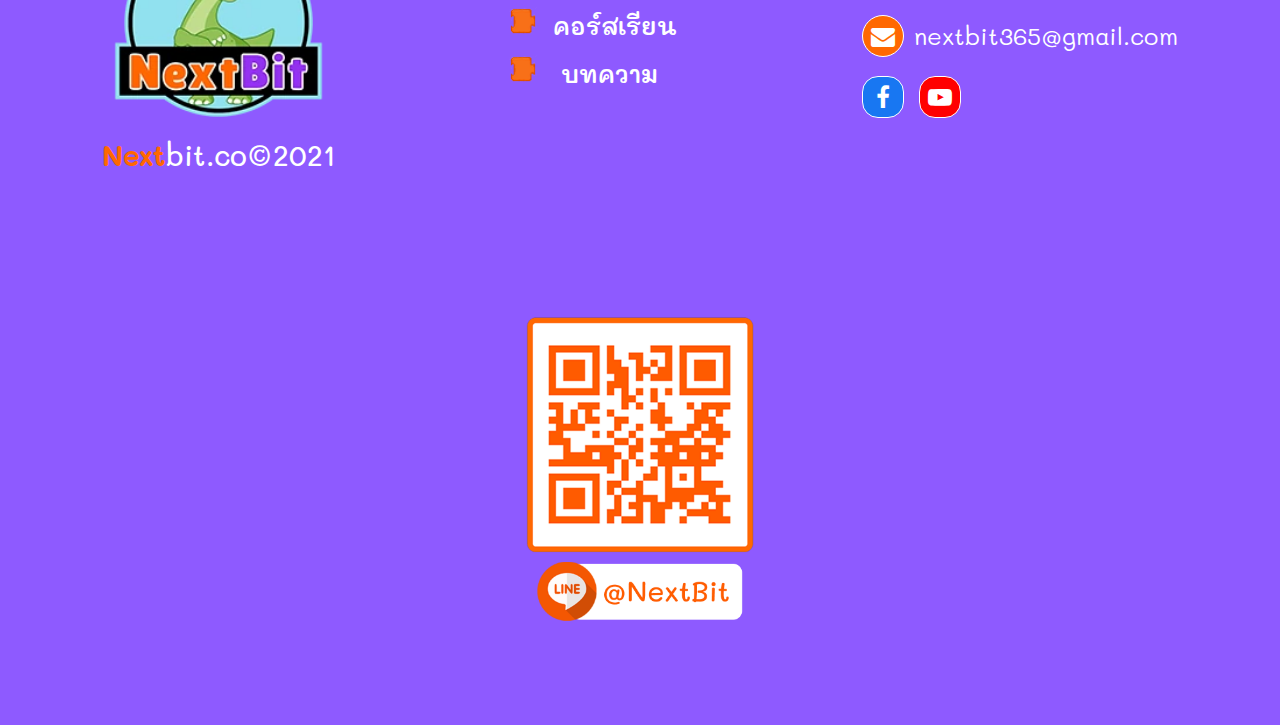
==== commit 21d6e3e0: "[Update] Lasted Version" ====
--- a/index.html
+++ b/index.html
@@ -299,10 +299,10 @@
             </div>
             <div class="footer-link list_jigsaw">
                 <ul>
-                    <li><a href="./index.html">หน้าหลัก</a></li>
-                    <li><a href="./about.html">เกี่ยวกับพวกเรา</a></li>
-                    <li><a href="./course.html">คอร์สเรียน</a></li>
-                    <li> <a href="https://nextbit.co/post/">บทความ</a></li>
+                    <li><a href="./index.html" >หน้าหลัก</a></li>
+                    <li><a href="./about.html" target="_blank">เกี่ยวกับพวกเรา</a></li>
+                    <li><a href="./course.html" target="_blank">คอร์สเรียน</a></li>
+                    <li> <a href="https://nextbit.co/post/" target="_blank">บทความ</a></li>
                 </ul>
             </div>
             <div class="footer-contact">
--- a/css/profile_character/templatemo-onix-digital.css
+++ b/css/profile_character/templatemo-onix-digital.css
@@ -118,7 +118,21 @@
   opacity: 1;
 }
 
-
+.owl-portfolio .owl-nav .owl-prev span:after {
+  width: 46px;
+  height: 46px;
+  background-color: #a93de7;
+  display: inline-block;
+  text-align: center;
+  line-height: 46px;
+  border-radius: 50%;
+  color: #fff;
+  content: '\f104';
+  font-size: 22px;
+  font-family: 'FontAwesome';
+  transition: all .5s;
+  opacity: 0.5;
+}
 
 .owl-portfolio .owl-nav .owl-next span {
     color: transparent;
@@ -128,3 +142,18 @@
   opacity: 1;
 }
 
+.owl-portfolio .owl-nav .owl-next span:after {
+  width: 46px;
+  height: 46px;
+  background-color: #a93de7;
+  display: inline-block;
+  text-align: center;
+  line-height: 46px;
+  border-radius: 50%;
+  color: #fff;
+  content: '\f105';
+  font-size: 22px;
+  font-family: 'FontAwesome';
+  transition: all .5s;
+  opacity: 0.5;
+}